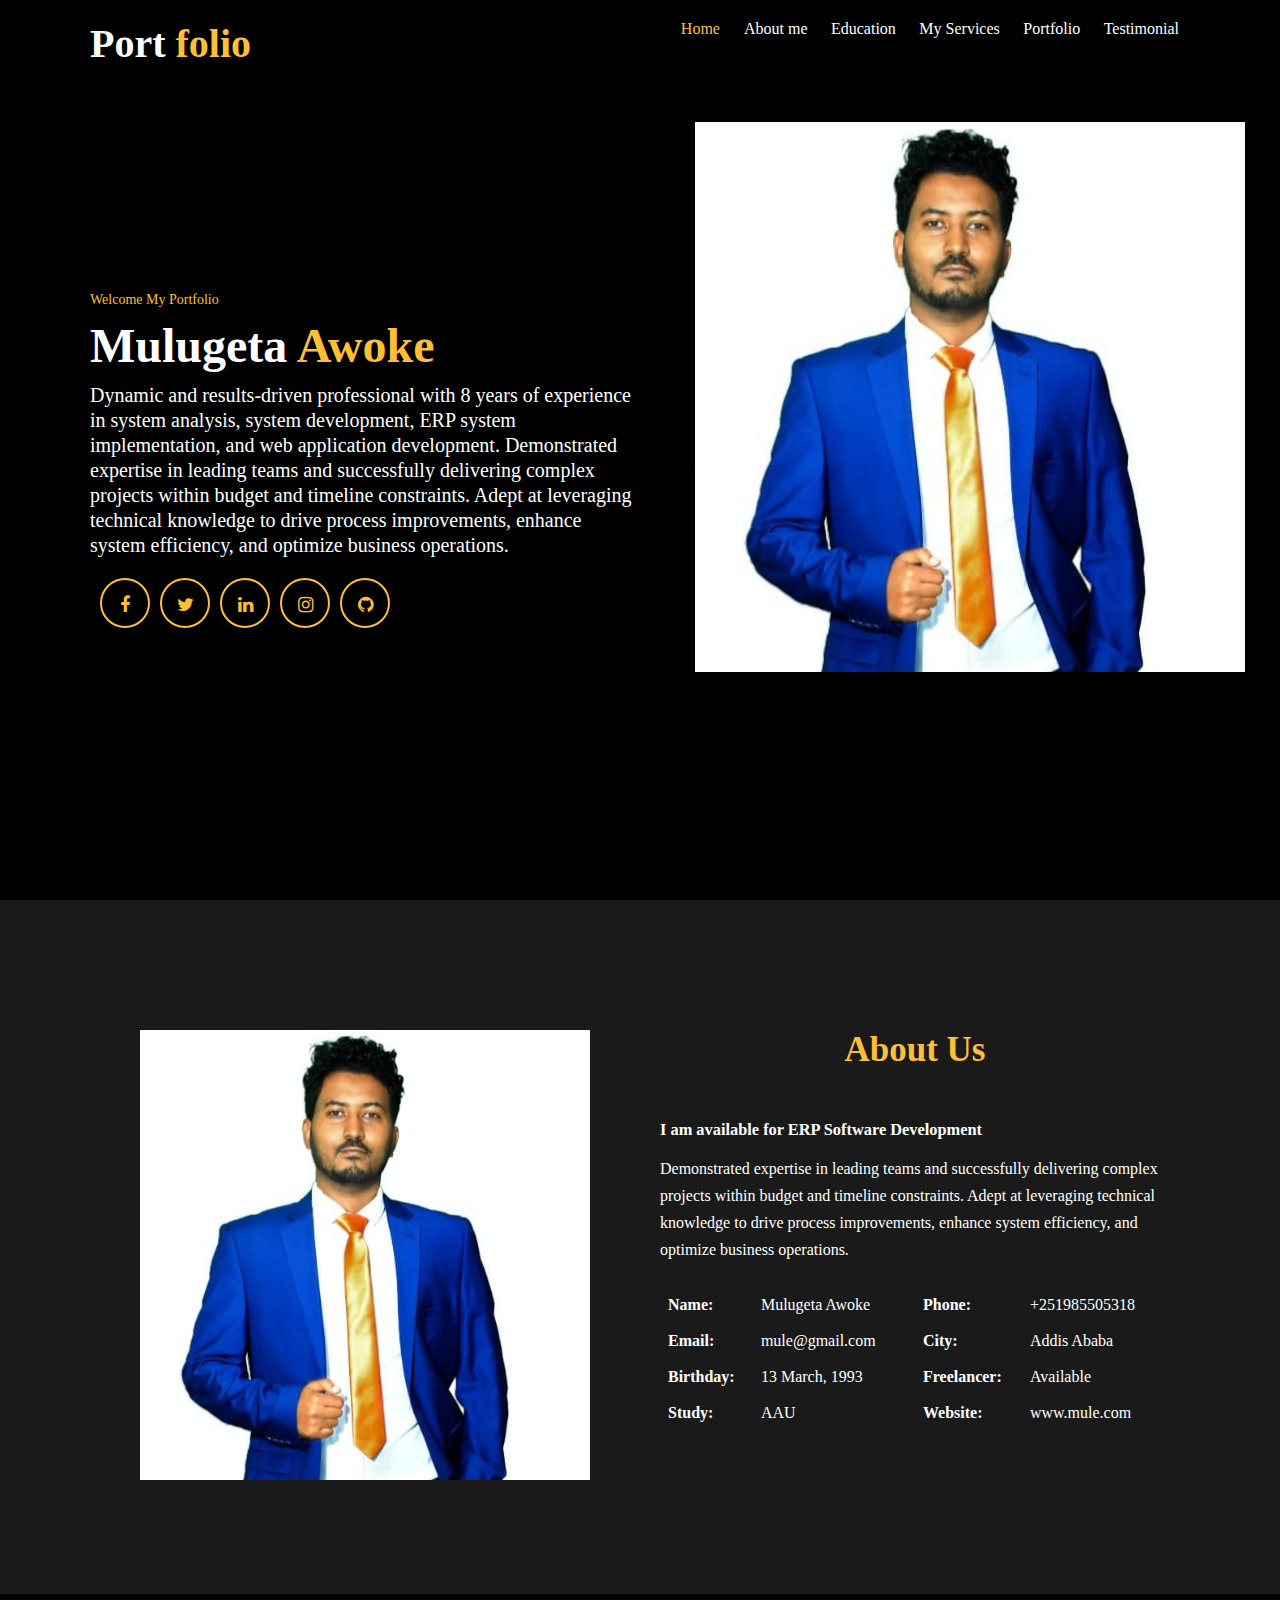
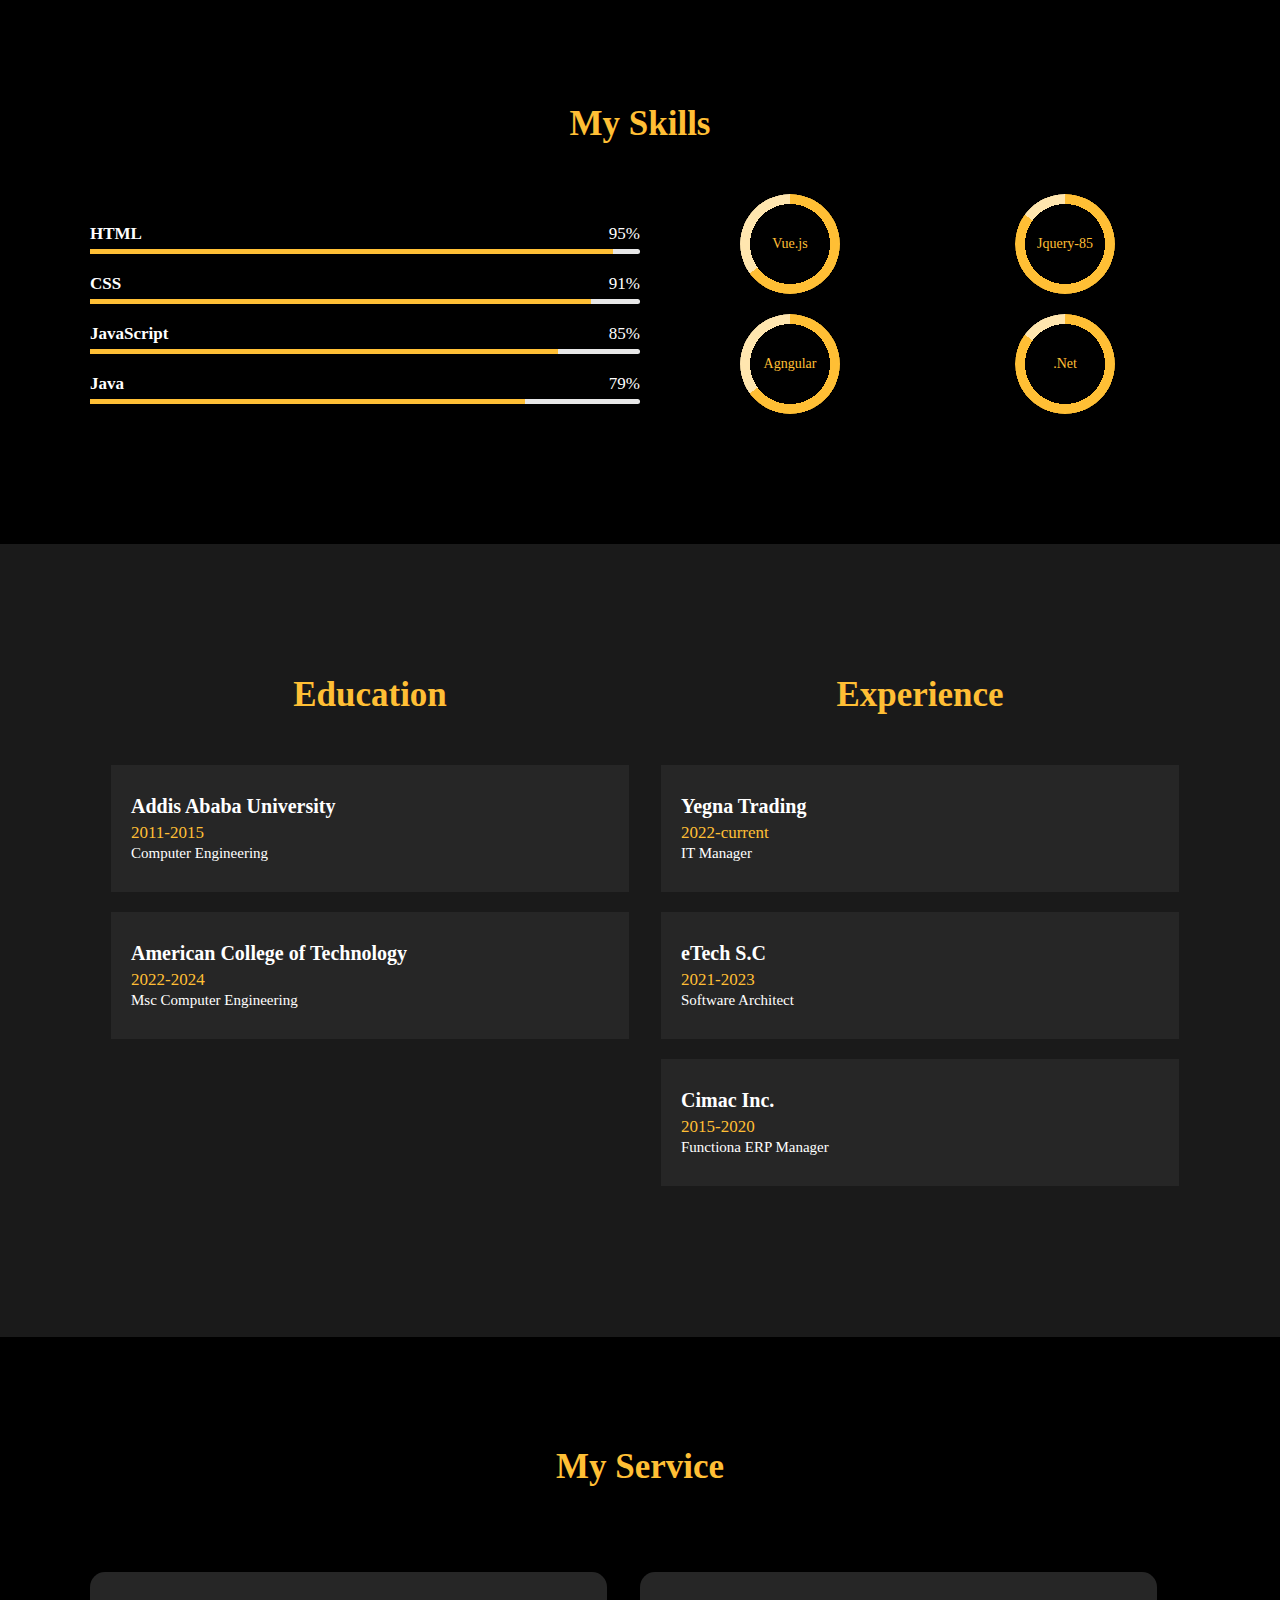
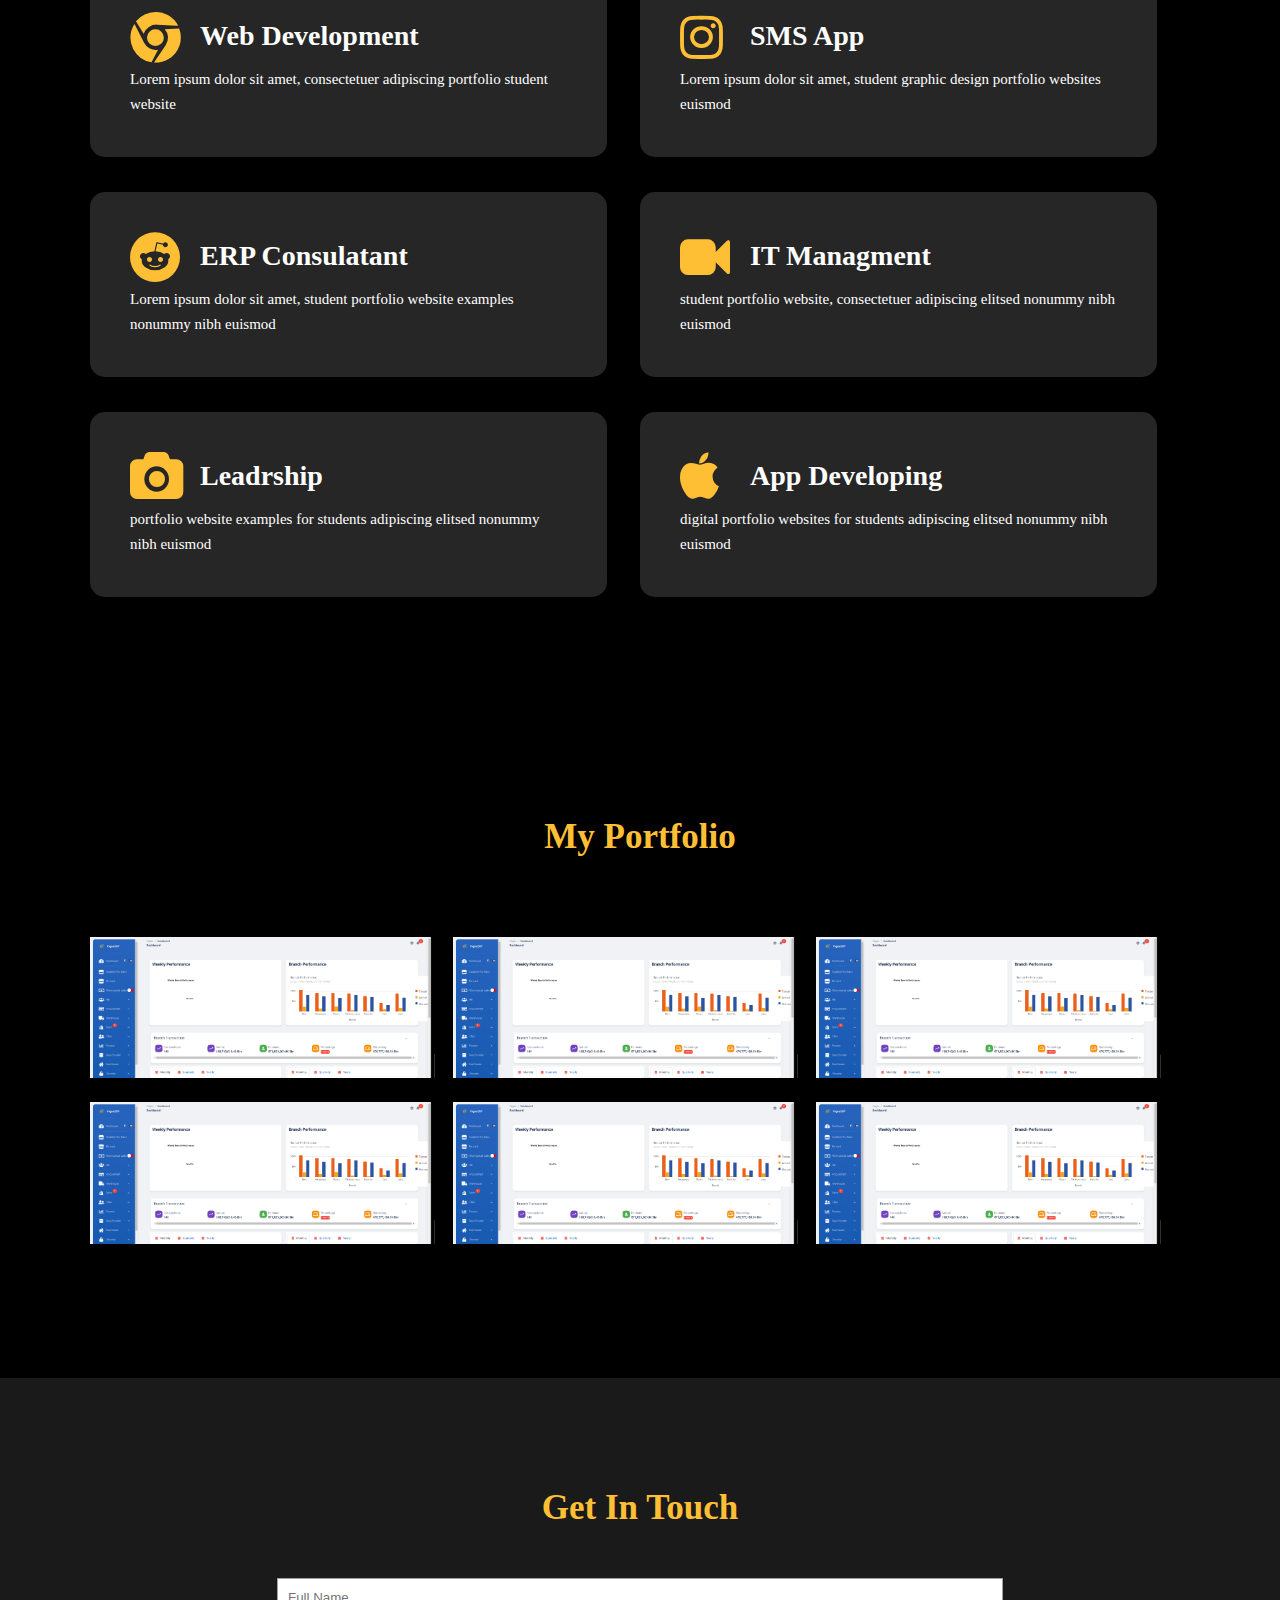
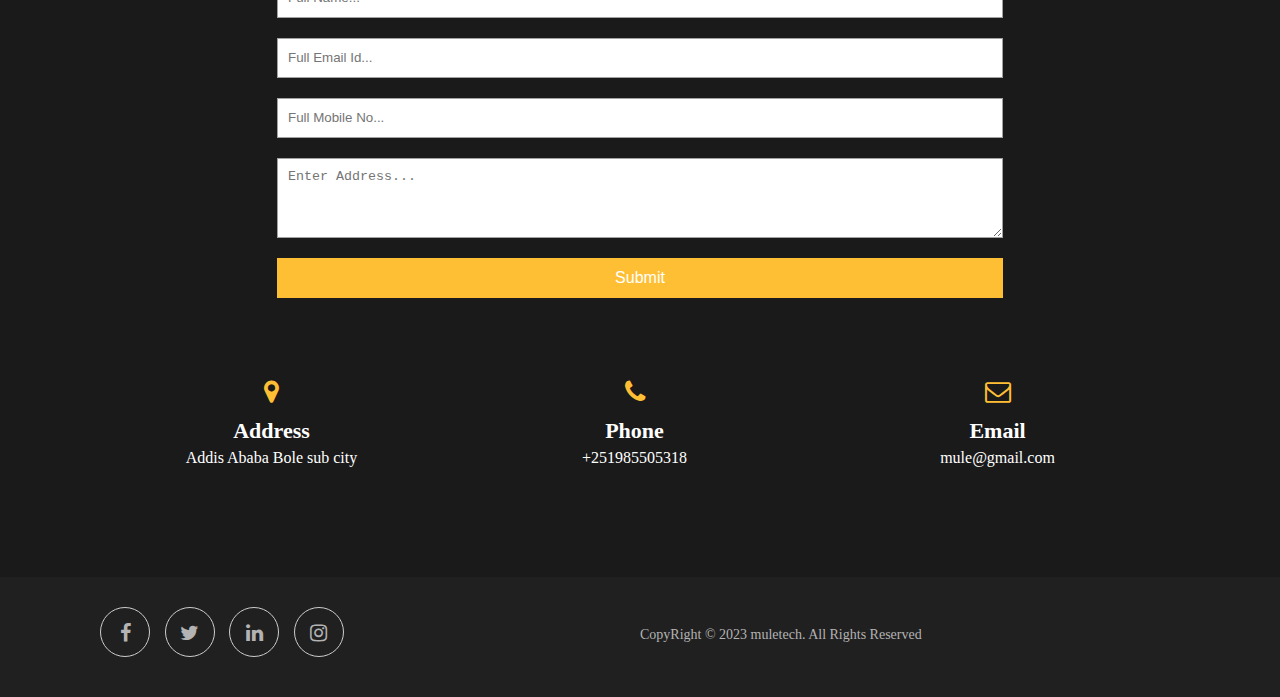
==== index.html @ ad0798df "first commit" ====
<!-----META SECTION----->
<!DOCTYPE html>
<html>
<head>
<title>Mulugeta Awoke Portfolio </title>
<meta charset="utf-8">
<meta name="viewport" content="width=device-width, initial-scale=1">
<link rel="stylesheet" href="https://maxcdn.bootstrapcdn.com/font-awesome/4.7.0/css/font-awesome.min.css">
<link rel="stylesheet" href="css/style.css">
</head>


   <!-----MENU SECTION------>
<div class="main-panel">
  <div class="container">
    <div class="width-33 logo">Port <span class="span-col">folio</span>
    </div>
    <div class="width-66">
      <nav>
        <a href="#">
          <span class="span-col">Home</span>
        </a>
        <a href="#">About me</a>
        <a href="#">Education</a>
        <a href="#">My Services</a>
        <a href="#">Portfolio</a>
        <a href="#">Testimonial</a>
      </nav>
    </div>
  </div>


   <!------MAIN BANNERR------>
<div class="container ">
  <div class="width-50">
    <div class="banner-section">
      <span class="span-col">Welcome My Portfolio </span>
      <h1>Mulugeta <span class="span-col">Awoke</span>
      </h1>
      <h2>Dynamic and results-driven professional with 8 years of experience in system
analysis, system development, ERP system implementation, and web
application development. Demonstrated expertise in leading teams and
successfully delivering complex projects within budget and timeline
constraints. Adept at leveraging technical knowledge to drive process
improvements, enhance system efficiency, and optimize business operations.</h2>
      <a href="#">
        <i class="fa fa-facebook"></i>
      </a>
      <a href="#">
        <i class="fa fa-twitter"></i>
      </a>
      <a href="#">
        <i class="fa fa-linkedin"></i>
      </a>
      <a href="#">
        <i class="fa fa-instagram"></i>
      </a>
      <a href="#">
        <i class="fa fa-github"></i>
      </a>
    </div>
  </div>
  <div class="width-50">
    <img src="mule.jpg">
  </div>
</div>
</div>



<!------ABOUT US SECTION------>
<div class="main-section bg-lightgrey">
  <div class="container">
    <div class="width-50">
      <img src="mule1.jpg" class="about-img">
    </div>
    <div class="width-50">
      <div class="about-us">
        <h2 class="heading-text">About Us</h2>
        <h3>I am available for ERP Software Development </h3>
        <p>Demonstrated expertise in leading teams and
successfully delivering complex projects within budget and timeline
constraints. Adept at leveraging technical knowledge to drive process
improvements, enhance system efficiency, and optimize business operations.</p>
        <div class="width-50 mt-20">
          <table cellspacing="8" cellpadding="8">
            <tr>
              <th>Name:</th>
              <td>Mulugeta Awoke</td>
            </tr>
            <tr>
              <th>Email:</th>
              <td> mule@gmail.com</td>
            </tr>
            <tr>
              <th>Birthday:</th>
              <td> 13 March, 1993</td>
            </tr>
            <tr>
              <th>Study:</th>
              <td> AAU</td>
            </tr>
          </table>
        </div>
        <div class="width-50 mt-20">
          <table cellspacing="8" cellpadding="8">
            <tr>
              <th>Phone:</th>
              <td>+251985505318</td>
            </tr>
            <tr>
              <th>City:</th>
              <td>Addis Ababa</td>
            </tr>
            <tr>
              <th>Freelancer:</th>
              <td> Available</td>
            </tr>
            <tr>
              <th>Website:</th>
              <td> www.mule.com</td>
            </tr>
          </table>
        </div>
      </div>
    </div>
  </div>
</div>



<!------SKILL SECTION------>
<div class="main-section">
  <div class="container">
    <h2 class="heading-text">My Skills</h2>
    <div class="width-50">
      <div class="skill">
        <b>HTML</b>
        <span>95%</span>
        <div>
          <span style="width:95%"></span>
        </div>
      </div>
      <div class="skill">
        <b>CSS</b>
        <span>91%</span>
        <div>
          <span style="width:91%"></span>
        </div>
      </div>
      <div class="skill">
        <b>JavaScript</b>
        <span>85%</span>
        <div>
          <span style="width:85%"></span>
        </div>
      </div>
      <div class="skill">
        <b>Java</b>
        <span>79%</span>
        <div>
          <span style="width:79%"></span>
        </div>
      </div>
    </div>
    <div class="width-50">
      <div class="width-50">
        <div role="progressbar" aria-valuenow="65" aria-valuemin="0" aria-valuemax="100" style="--value:65">Vue.js</div>
      </div>
      <div class="width-50">
        <div role="progressbar" aria-valuenow="85" aria-valuemin="0" aria-valuemax="100" style="--value:85">Jquery-85</div>
      </div>
      <div class="width-50">
        <div role="progressbar" aria-valuenow="65" aria-valuemin="0" aria-valuemax="100" style="--value:65">Agngular</div>
      </div>
      <div class="width-50">
        <div role="progressbar" aria-valuenow="85" aria-valuemin="0" aria-valuemax="100" style="--value:85">.Net</div>
      </div>
    </div>
  </div>
</div>



<!------EXPERIENCE SECTION------>
<div class="main-section bg-lightgrey">
  <div class="container">
    <div class="edu-exp">
      <h2 class="heading-text">Education</h2>
      <div class="experience-list">
        <div class="experience-content">
          <h2>Addis Ababa University </h2>
          <h3>2011-2015</h3>
          <p>Computer Engineering</p>
        </div>
      </div>
      <div class="experience-list">
        <div class="experience-content">
          <h2>American College of Technology </h2>
          <h3>2022-2024</h3>
          <p>Msc Computer Engineering</p>
        </div>
      </div>
      
      
    </div>
    <div class="edu-exp">
      <h2 class="heading-text">Experience</h2>
      <div class="experience-list">
        <div class="experience-content">
          <h2>Yegna Trading </h2>
          <h3>2022-current</h3>
          <p>IT Manager</p>
        </div>
      </div>
      <div class="experience-list">
        <div class="experience-content">
          <h2>eTech S.C </h2>
          <h3>2021-2023</h3>
          <p>Software Architect </p>
        </div>
      </div>
      <div class="experience-list">
        <div class="experience-content">
          <h2>Cimac Inc.</h2>
          <h3>2015-2020</h3>
          <p>Functiona ERP Manager </p>
        </div>
      </div>
     
    </div>
  </div>
</div>



<!------SERVICE SECTION------>
<div class="main-section">
  <div class="container">
    <h2 class="heading-text">My Service</h2>
    <div class="width-50">
      <div class="service-list">
        <i class="fa fa-chrome"></i>
        <h3>Web Development</h3>
        <p>Lorem ipsum dolor sit amet, consectetuer adipiscing portfolio student website</p>
      </div>
    </div>
    <div class="width-50">
      <div class="service-list">
        <i class="fa fa-instagram"></i>
        <h3>SMS App</h3>
        <p>Lorem ipsum dolor sit amet, student graphic design portfolio websites euismod</p>
      </div>
    </div>
    <div class="width-50">
      <div class="service-list">
        <i class="fa fa-reddit"></i>
        <h3>ERP Consulatant </h3>
        <p>Lorem ipsum dolor sit amet, student portfolio website examples nonummy nibh euismod</p>
      </div>
    </div>
    <div class="width-50">
      <div class="service-list">
        <i class="fa fa-video-camera"></i>
        <h3>IT Managment </h3>
        <p>student portfolio website, consectetuer adipiscing elitsed nonummy nibh euismod</p>
      </div>
    </div>
    <div class="width-50">
      <div class="service-list">
        <i class="fa fa-camera"></i>
        <h3>Leadrship </h3>
        <p>portfolio website examples for students adipiscing elitsed nonummy nibh euismod</p>
      </div>
    </div>
    <div class="width-50">
      <div class="service-list">
        <i class="fa fa-apple"></i>
        <h3>App Developing</h3>
        <p>digital portfolio websites for students adipiscing elitsed nonummy nibh euismod</p>
      </div>
    </div>
  </div>
</div>



<!------PORTFOLIO SECTION------>
<div class="main-section">
  <div class="container">
    <h2 class="heading-text">My Portfolio</h2>
    <div class="gallery">
      <div class="width-33">
        <img src="gallery-1.png">
      </div>
      <div class="width-33">
     <img src="gallery-1.png">
      </div>
      <div class="width-33">
     <img src="gallery-1.png">
      </div>
      <div class="width-33">
          <img src="gallery-1.png">
      </div>
      <div class="width-33">
       <img src="gallery-1.png">
      </div>
      <div class="width-33">
            <img src="gallery-1.png">
      </div>
    </div>
  </div>
</div>



<!-------------CONTACT US SECTION----------------------->
<div class="main-section contact bg-lightgrey">
  <div class="container">
    <h2 class="heading-text">Get In Touch</h2>
    <div class="width-100">
      <form>
        <input type="text" placeholder="Full Name...">
        <input type="text" placeholder="Full Email Id...">
        <input type="text" placeholder="Full Mobile No...">
        <textarea placeholder="Enter Address..."></textarea>
        <button type="submit">Submit</button>
      </form>
    </div>
    <div class="width-33">
      <h3>
        <i class="fa fa-map-marker"></i>
      </h3>
      <h4>Address</h4>
      <p>Addis Ababa Bole sub city</p>
    </div>
    <div class="width-33">
      <h3>
        <i class="fa fa-phone"></i>
      </h3>
      <h4>Phone</h4>
      <p>+251985505318</p>
    </div>
    <div class="width-33">
      <h3>
        <i class="fa fa-envelope-o"></i>
      </h3>
      <h4>Email</h4>
      <p>mule@gmail.com</p>
    </div>
  </div>
</div>



<!------FOOTER SECTION------>
<div class="footer">
  <div class="container">
    <div class="footer-sect social-icon width-50">
      <a href="#">
        <i class="fa fa-facebook"></i>
      </a>
      <a href="#">
        <i class="fa fa-twitter"></i>
      </a>
      <a href="#">
        <i class="fa fa-linkedin"></i>
      </a>
      <a href="#">
        <i class="fa fa-instagram"></i>
      </a>
    </div>
    <div class="footer-sect mt-20 width-50">CopyRight © 2023 muletech. All Rights Reserved</div>
  </div>
</div>












<body>
---- css/style.css ----
/*****COMMON CSS SECTION*****/
  * {
   box-sizing: border-box;
   margin: 0;
   padding: 0;
   -outline: 0;
   font-family Roboto, sans-serif, arial;
}
html, body 
   {
   font-size: 14px;
   font-weight: 400;
   background: #000000;
   color: #fff;
}
.container {
   width: 1100px;
   margin: 0px auto;
   display: table;
}
.width-33 {
   width: 33%;
   float: left;
}
.width-66 {
   width: 66%;
   float: left;
}

/*****MENU SECTION*****/
.main-panel {
   width: 100%;
   float: left;
   padding-top: 20px;
   padding-bottom: 50px;
   height: 100vh;
}

.logo {
   font-size: 40px;
   font-weight: 600;
}

.span-col {
   color: #ffbf35;
}

nav {
   float: right;
}

nav a {
   text-decoration: none;
   font-size: 16px;
   font-weight: 500;
   margin-left: 20px;
   color: white;
}



/*****Main BANNER*****/
.width-50 {
   float: left;
   width: 50%;
}
.banner-section {
   width: 100%;
   float: left;
   margin-top: 25vh;
}
.banner-section h1 {
   font-size: 48px;
   margin-top: 10px;
   font-weight: bolder;
}
.banner-section h2 {
   font-size: 20px;
   line-height: 25px;
   margin-top: 10px;
   font-weight: 400;
}
.banner-section a {
   float: left;
   text-decoration: none;
   font-size: 18px;
   margin-top: 20px;
   border-radius: 50%;
   text-align: center;
   border: 2px solid #ffbf35;
   color: #ffbf35;
   margin-left: 10px;
   height: 50px;
   width: 50px;
   line-height: 50px;
}
/*****Main BANNER IMAGE*****/
.main-panel img {
   margin-top: 10%;
   width: 100%;
   margin-left: 10%;
}



/*ABOUT US SECTION*/
.main-section {
   width: 100%;
   float: left;
   padding: 110px 0px 110px 0px;
}
.width-100 {
   width: 100%;
   float: left;
}
.mt-20 {
   margin-top: 20px;
}
.heading-text {
   width: 100%;
   float: left;
   font-size: 35px;
   text-align: center;
   margin-bottom: 50px;
   color: #ffbf35;
}
.about-img {
   width: 100%;
   padding: 0px 50px;
   margin-top: 20px;
}
.about-us {
   width: 100%;
   float: left;
   padding: 20px;
}
.about-us p {
   font-size: 16px;
   margin-top: 15px;
   line-height: 27px;
}
table {
   width: 100%;
}
table th,
table td {
   font-size: 16px;
   text-align: left;
   padding: 5px 0px;
}




/*****SKILL SECTION*****/
.skill {
   margin-top: 30px;
   font-size: 17px;
}

.skill span {
   float: right;
}

.skill div {
   width: 100%;
   float: left;
   margin-top: 5px;
   background: #e7e7e7;
   border-radius: 10px;
}

.skill div span {
   background: #ffbf35;
   height: 5px;
   float: left;
}

div[role="progressbar"] {
   color: #ffbf35;
   margin-left: 100px;
   margin-bottom: 20px;
   width: 100px;
   ;
   height: 100px;
   ;
   border-radius: 50%;

   place-items: center;
   display: grid;

   --pgPercentage: var(--value);
   background: radial-gradient(closest-side, black 80%, transparent 0 99.9%, black 0),
      conic-gradient(#ffbf35 calc(var(--pgPercentage) * 1%), #ffe6af 0);

}



/*****EXPERIENCE SECTION*****/
.bg-lightgrey {
   background-color: #1a1a1a;
}
.edu-exp {
   padding: 10px 0px;
   width: 48%;
   margin: 1%;
   float: left;
   padding-left: 10px;
}
.experience-list {
   width: 100%;
   float: left;
   padding: 30px 10px;
   background: #262626;
   margin-bottom: 20px;
}
.experience-content {
   width: 100%;
   float: left;
   margin-left: 10px;
}
.experience-content h2 {

   font-weight: 600;
   margin-bottom: 5px;
   font-size: 20px;
}
.experience-content h3 {
   color: #ffbf35;
   font-weight: 500;
   margin-bottom: 2px;
   font-size: 17px;
}
.experience-content p {
   font-size: 15px;
}


/*SERVICE SECTION*/
.service-list {
   padding: 40px;
   margin-top: 35px;
   background: #262626;
   border-radius: 15px;
   width: 94%;
   float: left;
}

.service-list i {
   font-size: 50px;
   color: #ffbf35;
   width: 70px;
   float: left;
}

.service-list h3 {
   font-size: 28px;
   margin-top: 8px;
   margin-bottom: 15px;
}

.service-list p {
   font-size: 15px;
   line-height: 25px;
}



/*PORTFOLIO SECTION*/
.gallery {
   width: 100%;
   float: left;
   margin-top: 30px;
}
.gallery img {
   height: auto;
   width: 95%;
   margin-bottom: 20px;
}



/*CONTACT US SECTION*/
.contact form {
   width: 66%;
   margin: 0px auto;
}
.contact input,
textarea {
   width: 100%;
   float: left;
   margin-bottom: 20px;
   height: 40px;
   padding: 10px;
   border: 1px solid #a1a1a1;
}
.contact textarea {
   height: 80px;
}
.contact button {
   width: 100%;
   float: left;
   margin-bottom: 20px;
   height: 40px;
   padding: 10px;
   background: #ffbf35;
   color: #fff;
   border: none;
   font-size: 16px;
}
.contact h3 {
   font-size: 26px;
   text-align: center;
   margin-top: 60px;
   color: #ffbf35;
}
.contact h4 {
   font-size: 22px;
   text-align: center;
   margin-top: 10px;
}
.contact p {
   text-align: center;
   font-size: 16px;
   margin-top: 5px;
}



/*****FOOTER SECTION*****/
.footer {
   background-color: #202020;
   padding: 30px 0px 40px 0px;
   width: 100%;
   float: left;
}
.footer-sect {
   color: #b3b3b3;
}
.footer-sect a {
   color: #b3b3b3;
   margin-left: 10px;
   text-decoration: none;
   font-size: 18px;
   text-align: center;
}
.social-icon a i {
   width: 50px;
   height: 50px;
   border: 1px solid #cdcdcd;
   line-height: 50px;
   font-size: 20px;
   border-radius: 50%;
}
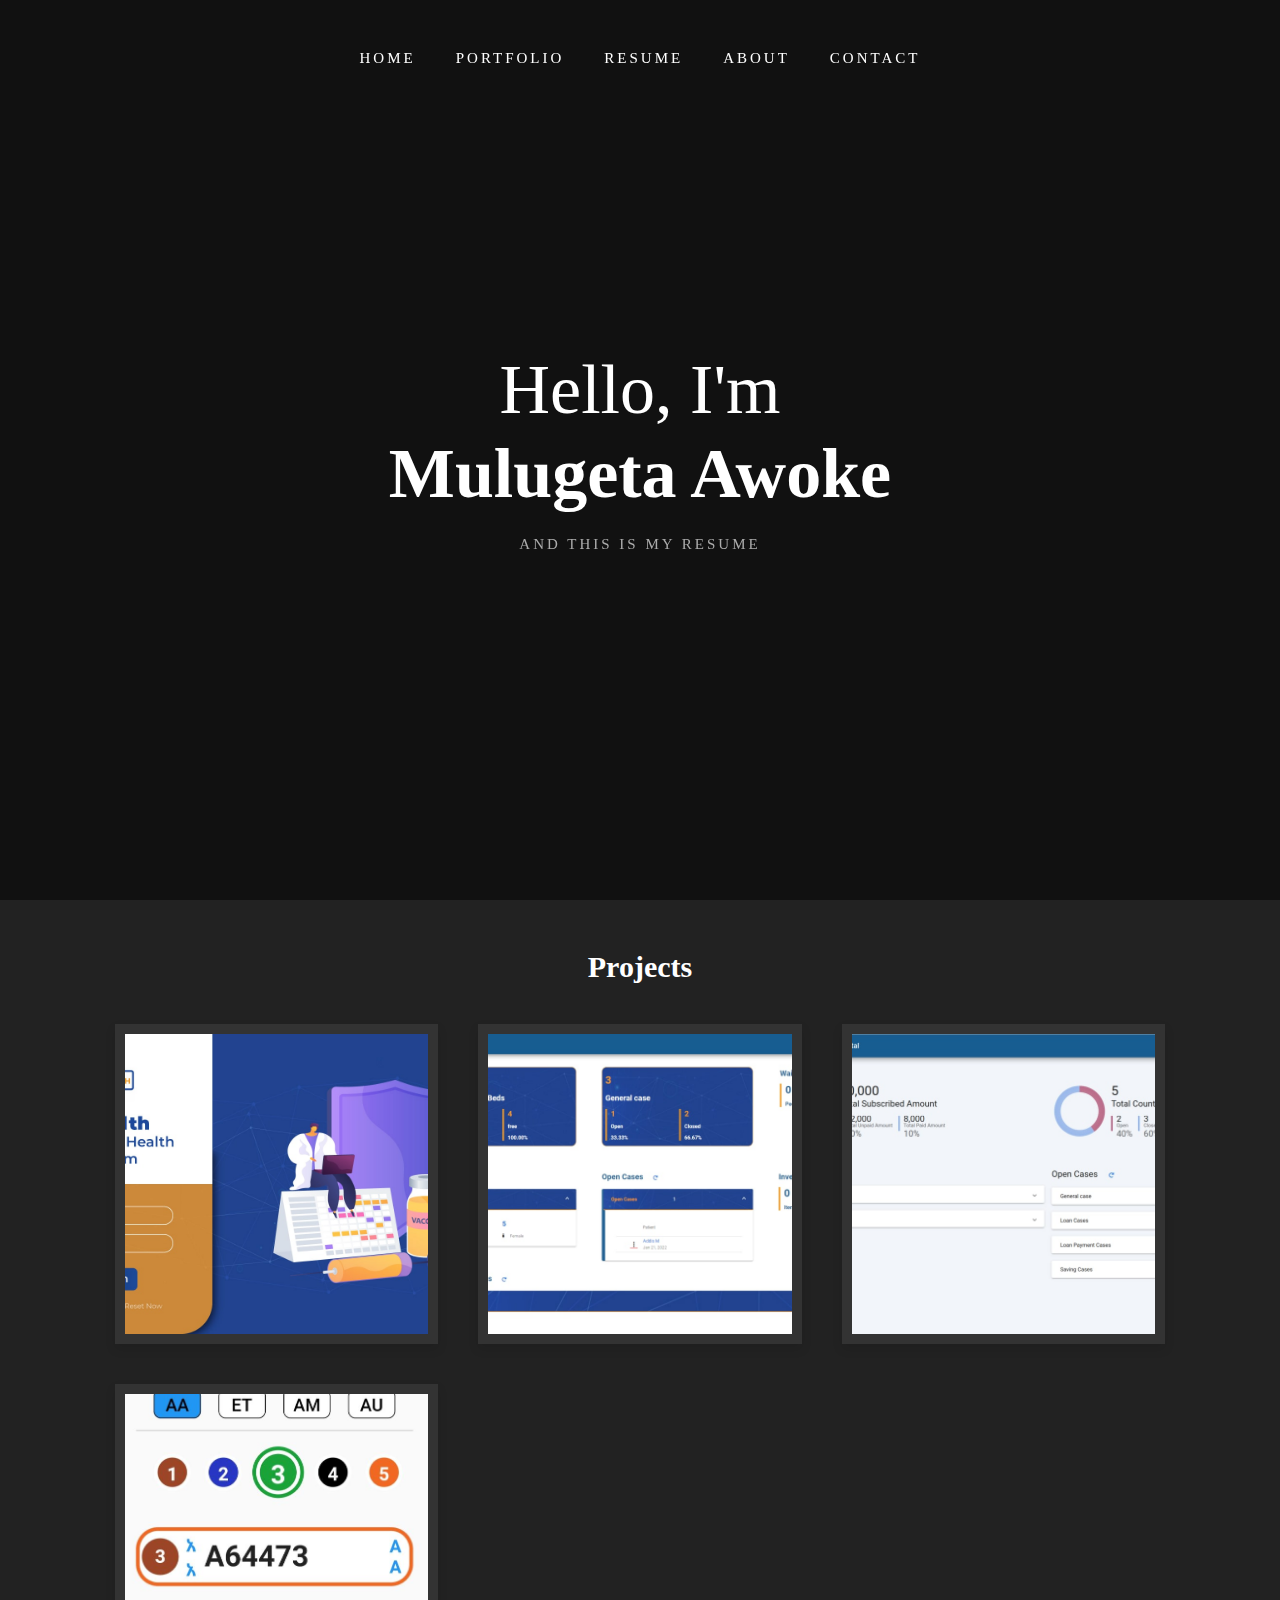
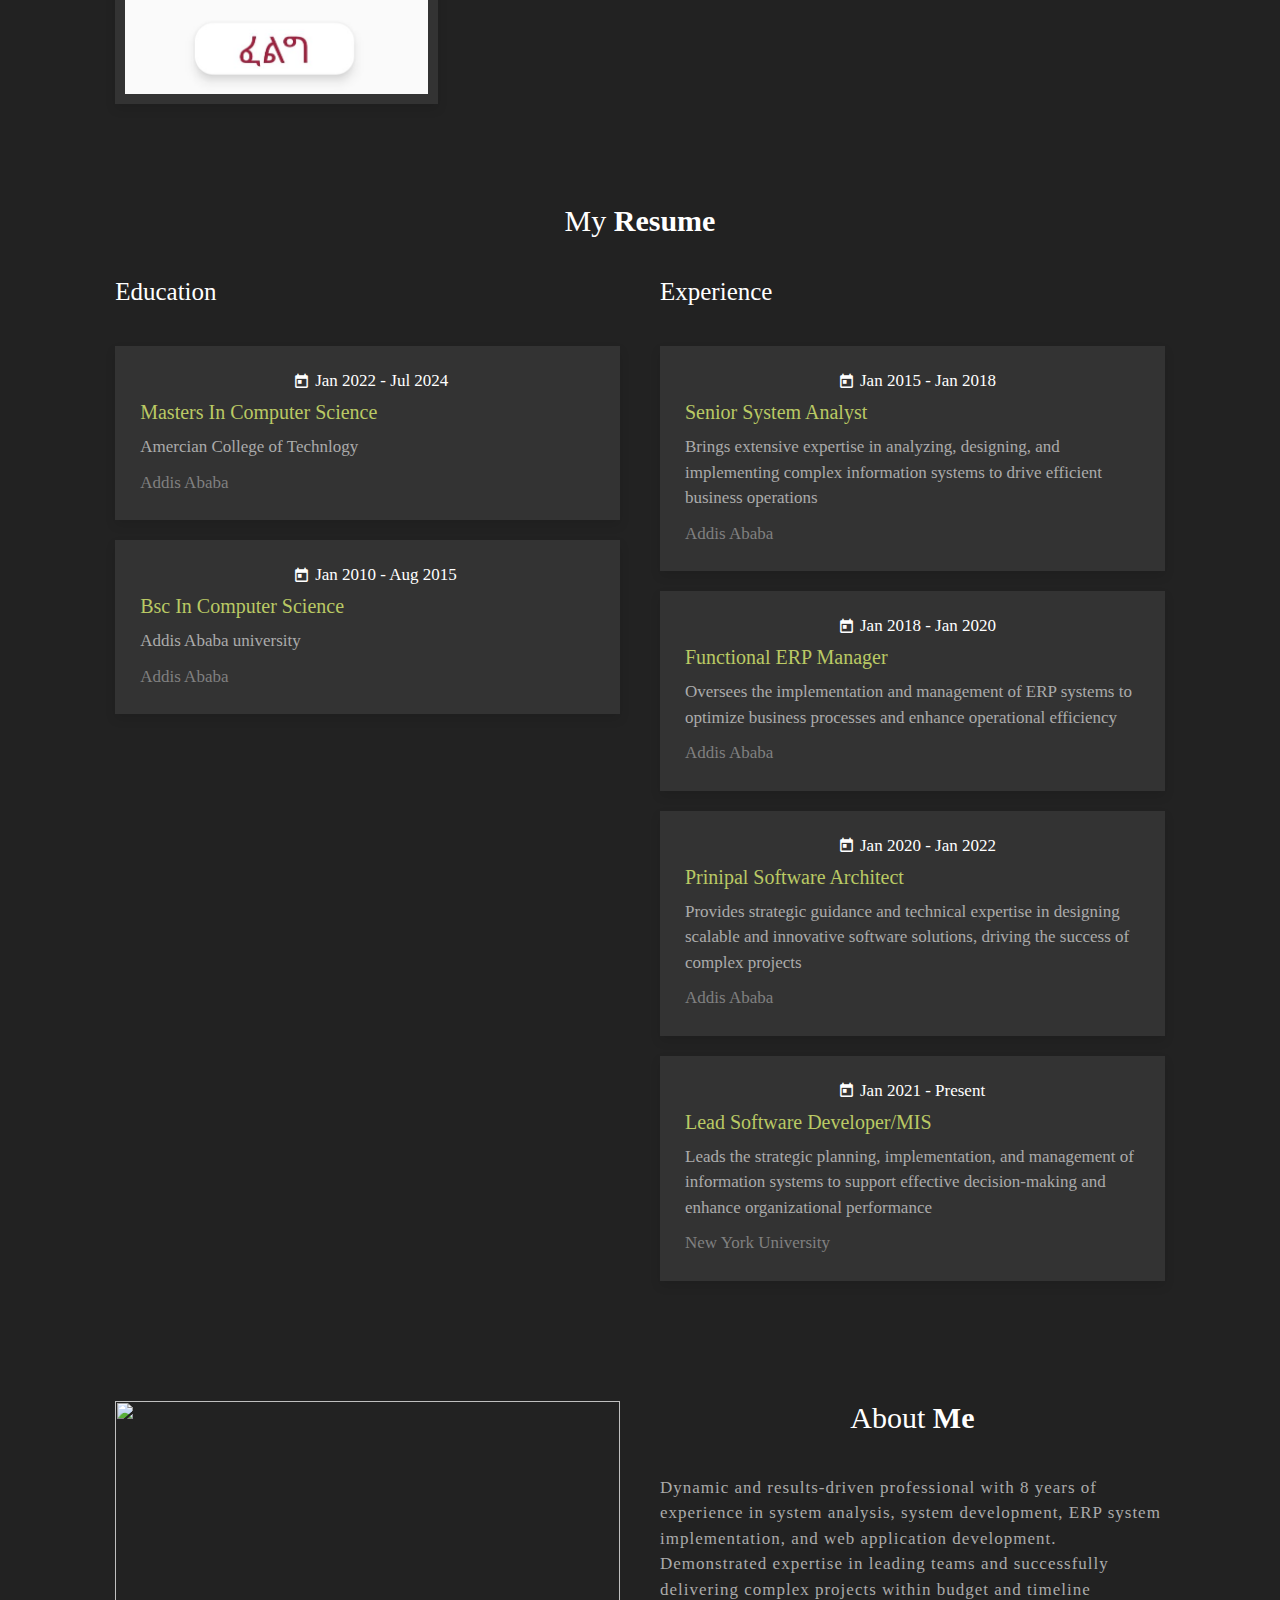
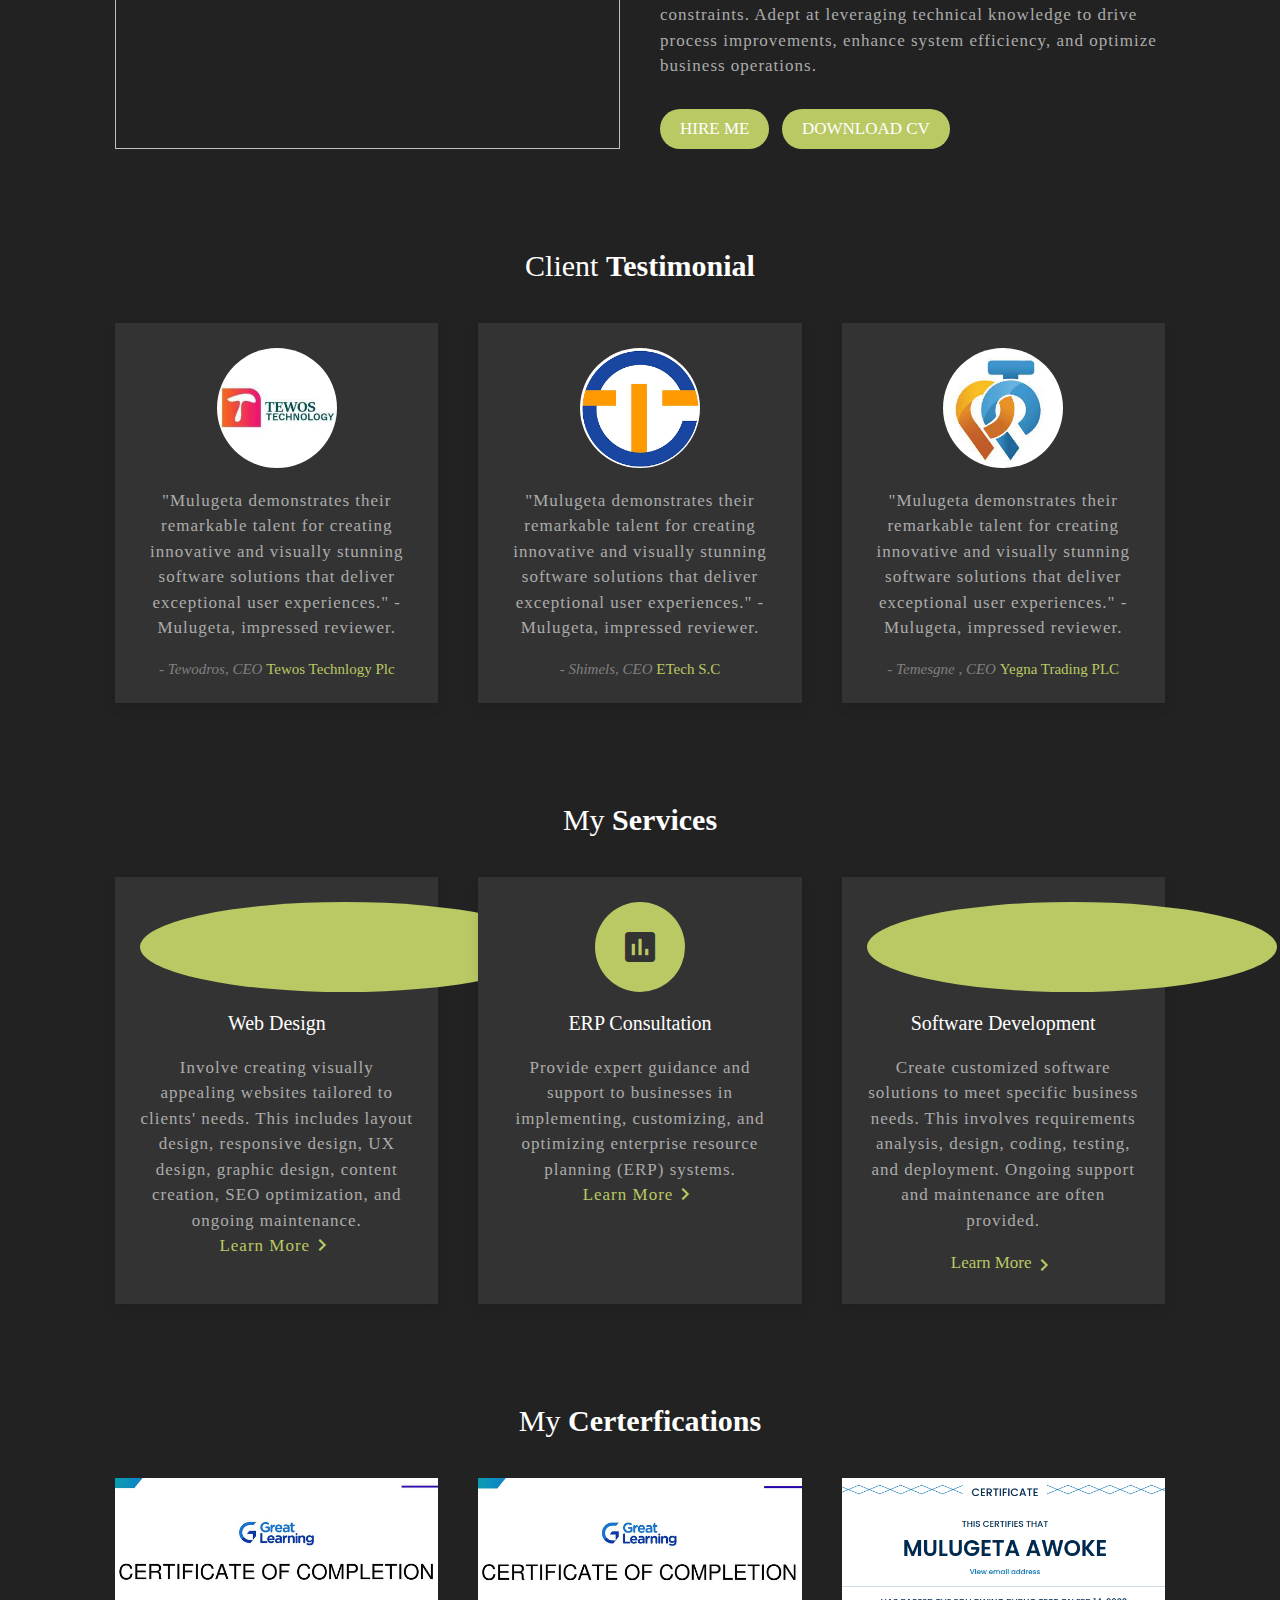
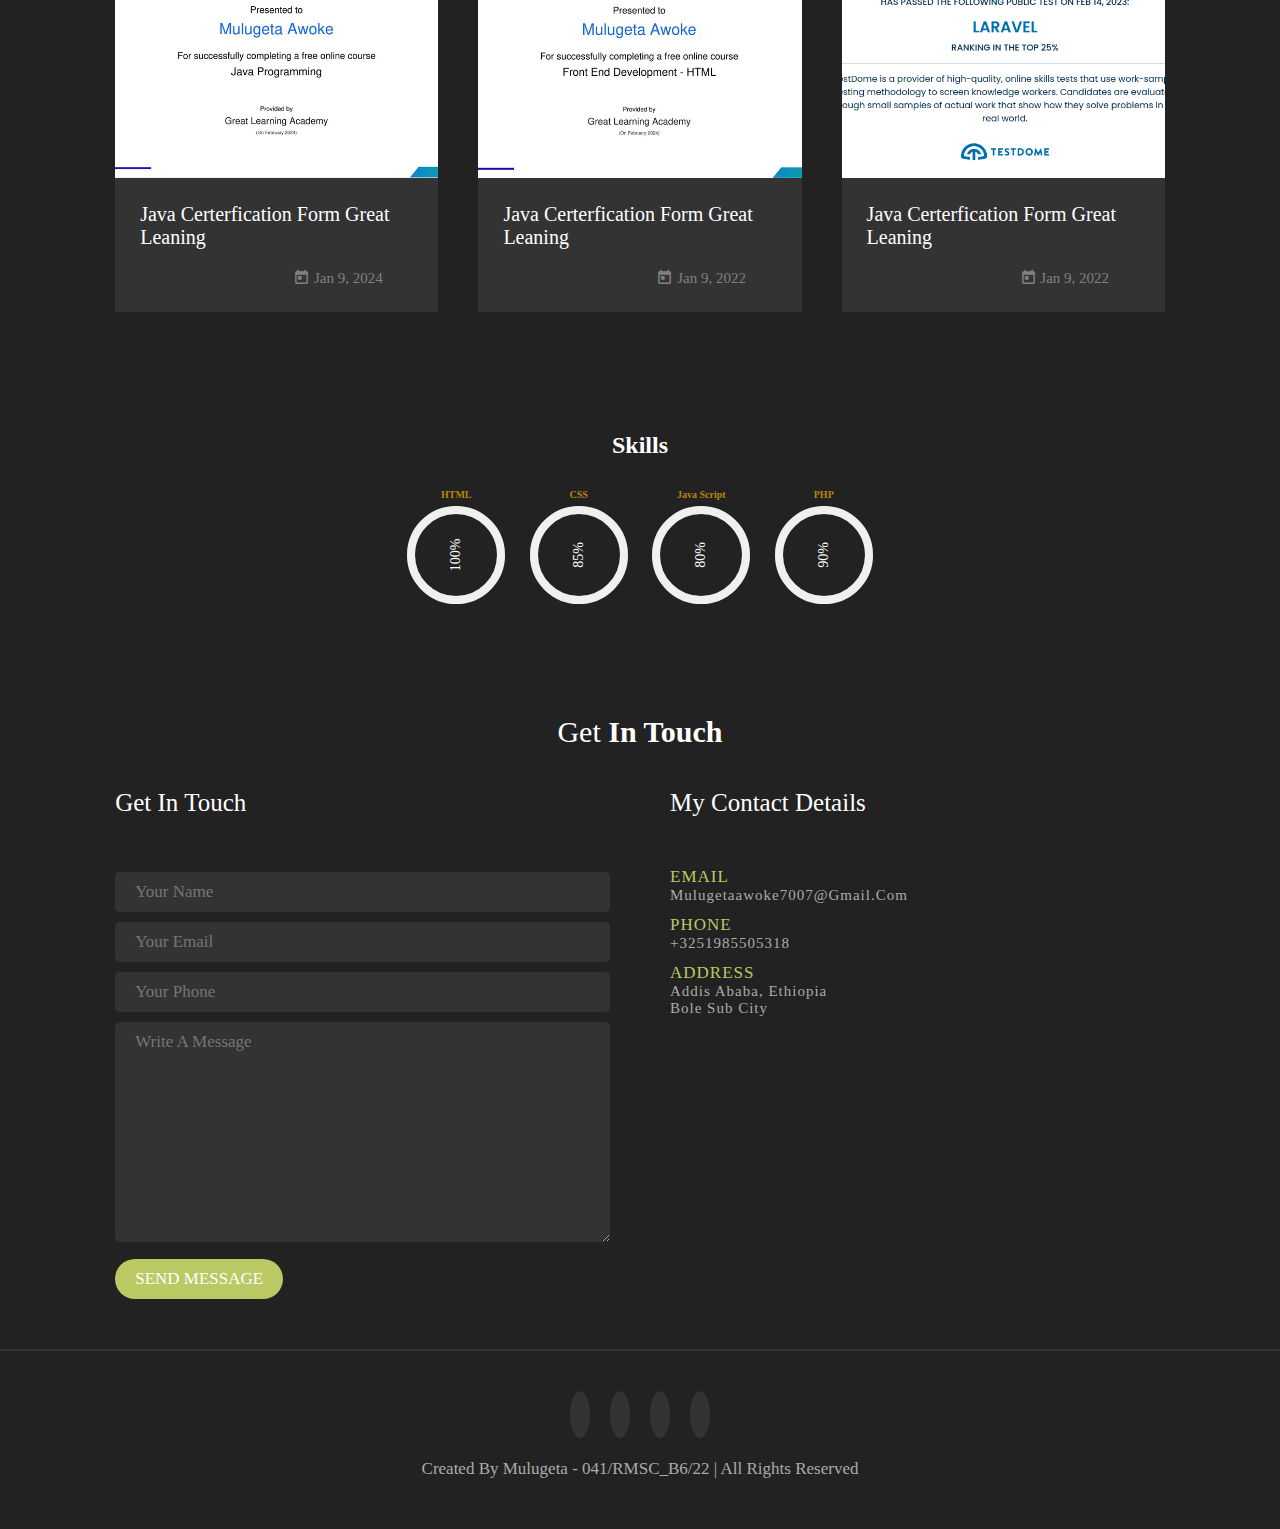
==== commit b3855d8c: "customize existing portifilo" ====
--- a/index.html
+++ b/index.html
@@ -1,388 +1,391 @@
- <!-----META SECTION----->
-<!DOCTYPE html>
-<html>
-<head>
-<title>Mulugeta Awoke Portfolio </title>
-<meta charset="utf-8">
-<meta name="viewport" content="width=device-width, initial-scale=1">
-<link rel="stylesheet" href="https://maxcdn.bootstrapcdn.com/font-awesome/4.7.0/css/font-awesome.min.css">
-<link rel="stylesheet" href="css/style.css">
-</head>
-
-
-   <!-----MENU SECTION------>
-<div class="main-panel">
-  <div class="container">
-    <div class="width-33 logo">Port <span class="span-col">folio</span>
-    </div>
-    <div class="width-66">
-      <nav>
-        <a href="#">
-          <span class="span-col">Home</span>
-        </a>
-        <a href="#">About me</a>
-        <a href="#">Education</a>
-        <a href="#">My Services</a>
-        <a href="#">Portfolio</a>
-        <a href="#">Testimonial</a>
-      </nav>
-    </div>
-  </div>
-
-
-   <!------MAIN BANNERR------>
-<div class="container ">
-  <div class="width-50">
-    <div class="banner-section">
-      <span class="span-col">Welcome My Portfolio </span>
-      <h1>Mulugeta <span class="span-col">Awoke</span>
-      </h1>
-      <h2>Dynamic and results-driven professional with 8 years of experience in system
-analysis, system development, ERP system implementation, and web
-application development. Demonstrated expertise in leading teams and
-successfully delivering complex projects within budget and timeline
-constraints. Adept at leveraging technical knowledge to drive process
-improvements, enhance system efficiency, and optimize business operations.</h2>
-      <a href="#">
-        <i class="fa fa-facebook"></i>
-      </a>
-      <a href="#">
-        <i class="fa fa-twitter"></i>
-      </a>
-      <a href="#">
-        <i class="fa fa-linkedin"></i>
-      </a>
-      <a href="#">
-        <i class="fa fa-instagram"></i>
-      </a>
-      <a href="#">
-        <i class="fa fa-github"></i>
-      </a>
-    </div>
-  </div>
-  <div class="width-50">
-    <img src="mule.jpg">
-  </div>
-</div>
-</div>
-
-
-
-<!------ABOUT US SECTION------>
-<div class="main-section bg-lightgrey">
-  <div class="container">
-    <div class="width-50">
-      <img src="mule1.jpg" class="about-img">
-    </div>
-    <div class="width-50">
-      <div class="about-us">
-        <h2 class="heading-text">About Us</h2>
-        <h3>I am available for ERP Software Development </h3>
-        <p>Demonstrated expertise in leading teams and
-successfully delivering complex projects within budget and timeline
-constraints. Adept at leveraging technical knowledge to drive process
-improvements, enhance system efficiency, and optimize business operations.</p>
-        <div class="width-50 mt-20">
-          <table cellspacing="8" cellpadding="8">
-            <tr>
-              <th>Name:</th>
-              <td>Mulugeta Awoke</td>
-            </tr>
-            <tr>
-              <th>Email:</th>
-              <td> mule@gmail.com</td>
-            </tr>
-            <tr>
-              <th>Birthday:</th>
-              <td> 13 March, 1993</td>
-            </tr>
-            <tr>
-              <th>Study:</th>
-              <td> AAU</td>
-            </tr>
-          </table>
-        </div>
-        <div class="width-50 mt-20">
-          <table cellspacing="8" cellpadding="8">
-            <tr>
-              <th>Phone:</th>
-              <td>+251985505318</td>
-            </tr>
-            <tr>
-              <th>City:</th>
-              <td>Addis Ababa</td>
-            </tr>
-            <tr>
-              <th>Freelancer:</th>
-              <td> Available</td>
-            </tr>
-            <tr>
-              <th>Website:</th>
-              <td> www.mule.com</td>
-            </tr>
-          </table>
-        </div>
-      </div>
-    </div>
-  </div>
-</div>
-
-
-
-<!------SKILL SECTION------>
-<div class="main-section">
-  <div class="container">
-    <h2 class="heading-text">My Skills</h2>
-    <div class="width-50">
-      <div class="skill">
-        <b>HTML</b>
-        <span>95%</span>
-        <div>
-          <span style="width:95%"></span>
-        </div>
-      </div>
-      <div class="skill">
-        <b>CSS</b>
-        <span>91%</span>
-        <div>
-          <span style="width:91%"></span>
-        </div>
-      </div>
-      <div class="skill">
-        <b>JavaScript</b>
-        <span>85%</span>
-        <div>
-          <span style="width:85%"></span>
-        </div>
-      </div>
-      <div class="skill">
-        <b>Java</b>
-        <span>79%</span>
-        <div>
-          <span style="width:79%"></span>
-        </div>
-      </div>
-    </div>
-    <div class="width-50">
-      <div class="width-50">
-        <div role="progressbar" aria-valuenow="65" aria-valuemin="0" aria-valuemax="100" style="--value:65">Vue.js</div>
-      </div>
-      <div class="width-50">
-        <div role="progressbar" aria-valuenow="85" aria-valuemin="0" aria-valuemax="100" style="--value:85">Jquery-85</div>
-      </div>
-      <div class="width-50">
-        <div role="progressbar" aria-valuenow="65" aria-valuemin="0" aria-valuemax="100" style="--value:65">Agngular</div>
-      </div>
-      <div class="width-50">
-        <div role="progressbar" aria-valuenow="85" aria-valuemin="0" aria-valuemax="100" style="--value:85">.Net</div>
-      </div>
-    </div>
-  </div>
-</div>
-
-
-
-<!------EXPERIENCE SECTION------>
-<div class="main-section bg-lightgrey">
-  <div class="container">
-    <div class="edu-exp">
-      <h2 class="heading-text">Education</h2>
-      <div class="experience-list">
-        <div class="experience-content">
-          <h2>Addis Ababa University </h2>
-          <h3>2011-2015</h3>
-          <p>Computer Engineering</p>
-        </div>
-      </div>
-      <div class="experience-list">
-        <div class="experience-content">
-          <h2>American College of Technology </h2>
-          <h3>2022-2024</h3>
-          <p>Msc Computer Engineering</p>
-        </div>
-      </div>
-      
-      
-    </div>
-    <div class="edu-exp">
-      <h2 class="heading-text">Experience</h2>
-      <div class="experience-list">
-        <div class="experience-content">
-          <h2>Yegna Trading </h2>
-          <h3>2022-current</h3>
-          <p>IT Manager</p>
-        </div>
-      </div>
-      <div class="experience-list">
-        <div class="experience-content">
-          <h2>eTech S.C </h2>
-          <h3>2021-2023</h3>
-          <p>Software Architect </p>
-        </div>
-      </div>
-      <div class="experience-list">
-        <div class="experience-content">
-          <h2>Cimac Inc.</h2>
-          <h3>2015-2020</h3>
-          <p>Functiona ERP Manager </p>
-        </div>
-      </div>
-     
-    </div>
-  </div>
-</div>
-
-
-
-<!------SERVICE SECTION------>
-<div class="main-section">
-  <div class="container">
-    <h2 class="heading-text">My Service</h2>
-    <div class="width-50">
-      <div class="service-list">
-        <i class="fa fa-chrome"></i>
-        <h3>Web Development</h3>
-        <p>Lorem ipsum dolor sit amet, consectetuer adipiscing portfolio student website</p>
-      </div>
-    </div>
-    <div class="width-50">
-      <div class="service-list">
-        <i class="fa fa-instagram"></i>
-        <h3>SMS App</h3>
-        <p>Lorem ipsum dolor sit amet, student graphic design portfolio websites euismod</p>
-      </div>
-    </div>
-    <div class="width-50">
-      <div class="service-list">
-        <i class="fa fa-reddit"></i>
-        <h3>ERP Consulatant </h3>
-        <p>Lorem ipsum dolor sit amet, student portfolio website examples nonummy nibh euismod</p>
-      </div>
-    </div>
-    <div class="width-50">
-      <div class="service-list">
-        <i class="fa fa-video-camera"></i>
-        <h3>IT Managment </h3>
-        <p>student portfolio website, consectetuer adipiscing elitsed nonummy nibh euismod</p>
-      </div>
-    </div>
-    <div class="width-50">
-      <div class="service-list">
-        <i class="fa fa-camera"></i>
-        <h3>Leadrship </h3>
-        <p>portfolio website examples for students adipiscing elitsed nonummy nibh euismod</p>
-      </div>
-    </div>
-    <div class="width-50">
-      <div class="service-list">
-        <i class="fa fa-apple"></i>
-        <h3>App Developing</h3>
-        <p>digital portfolio websites for students adipiscing elitsed nonummy nibh euismod</p>
-      </div>
-    </div>
-  </div>
-</div>
-
-
-
-<!------PORTFOLIO SECTION------>
-<div class="main-section">
-  <div class="container">
-    <h2 class="heading-text">My Portfolio</h2>
-    <div class="gallery">
-      <div class="width-33">
-        <img src="gallery-1.png">
-      </div>
-      <div class="width-33">
-     <img src="gallery-1.png">
-      </div>
-      <div class="width-33">
-     <img src="gallery-1.png">
-      </div>
-      <div class="width-33">
-          <img src="gallery-1.png">
-      </div>
-      <div class="width-33">
-       <img src="gallery-1.png">
-      </div>
-      <div class="width-33">
-            <img src="gallery-1.png">
-      </div>
-    </div>
-  </div>
-</div>
-
-
-
-<!-------------CONTACT US SECTION----------------------->
-<div class="main-section contact bg-lightgrey">
-  <div class="container">
-    <h2 class="heading-text">Get In Touch</h2>
-    <div class="width-100">
-      <form>
-        <input type="text" placeholder="Full Name...">
-        <input type="text" placeholder="Full Email Id...">
-        <input type="text" placeholder="Full Mobile No...">
-        <textarea placeholder="Enter Address..."></textarea>
-        <button type="submit">Submit</button>
-      </form>
-    </div>
-    <div class="width-33">
-      <h3>
-        <i class="fa fa-map-marker"></i>
-      </h3>
-      <h4>Address</h4>
-      <p>Addis Ababa Bole sub city</p>
-    </div>
-    <div class="width-33">
-      <h3>
-        <i class="fa fa-phone"></i>
-      </h3>
-      <h4>Phone</h4>
-      <p>+251985505318</p>
-    </div>
-    <div class="width-33">
-      <h3>
-        <i class="fa fa-envelope-o"></i>
-      </h3>
-      <h4>Email</h4>
-      <p>mule@gmail.com</p>
-    </div>
-  </div>
-</div>
-
-
-
-<!------FOOTER SECTION------>
-<div class="footer">
-  <div class="container">
-    <div class="footer-sect social-icon width-50">
-      <a href="#">
-        <i class="fa fa-facebook"></i>
-      </a>
-      <a href="#">
-        <i class="fa fa-twitter"></i>
-      </a>
-      <a href="#">
-        <i class="fa fa-linkedin"></i>
-      </a>
-      <a href="#">
-        <i class="fa fa-instagram"></i>
-      </a>
-    </div>
-    <div class="footer-sect mt-20 width-50">CopyRight © 2023 muletech. All Rights Reserved</div>
-  </div>
-</div>
-
-
-
-
-
-
-
-
-
-
-
-
-<body>+<!DOCTYPE html>
+<html lang="en">
+
+<head>
+    <meta charset="UTF-8" />
+    <meta http-equiv="X-UA-Compatible" content="IE=edge" />
+    <meta name="viewport" content="width=device-width, initial-scale=1.0" />
+    <title>Personal Portfolio Website</title>
+    <!-- google font icons -->
+    <link href="https://fonts.googleapis.com/icon?family=Material+Icons" rel="stylesheet" />
+    <!-- local css file -->
+    <link rel="stylesheet" href="styles.css" />
+</head>
+
+<body>
+    <!-- header section starts -->
+    <header class="header" id="header">
+        <a><i class="menu material-icons"> menu </i></a>
+        <nav class="navbar">
+            <a href="#">home</a>
+            <a href="#portfolio">portfolio</a>
+            <a href="#resume">resume</a>
+            <a href="#about">about</a>
+            <a href="#contact">contact</a>
+        </nav>
+    </header>
+    <!-- header section ends -->
+
+    <!-- home section starts -->
+    <section class="home" id="home">
+        <h1 class="hero-text">
+            hello, i'm <br />
+            <span>Mulugeta Awoke</span>
+        </h1>
+        <p>and this is my resume</p>
+    </section>
+    <!-- home section ends -->
+
+    <!-- portfolio section starts -->
+    <section class="portfolio" id="portfolio">
+        <h1 class="heading"> <span>Projects</span></h1>
+
+        <div class="box-container">
+            <div class="box">
+                <div class="image">
+                    <img src="images/portfolio-1.jpeg" alt="" />
+                    <div class="content">
+                        <h2>eHealth System </h2>
+                    </div>
+                </div>
+            </div>
+            <div class="box">
+                <div class="image">
+                    <img src="images/portfolio-2.jpeg" alt="" />
+                    <div class="content">
+                        <h2>Share Holders Managment system </h2>
+                    </div>
+                </div>
+            </div>
+            <div class="box">
+                <div class="image">
+                    <img src="images/portfolio-3.jpeg" alt="" />
+                    <div class="content">
+                        <h2>Saving and Credit System </h2>
+                    </div>
+                </div>
+            </div>
+            <div class="box">
+                <div class="image">
+                    <img src="images/portfolio-4.jpeg" alt="" />
+                    <div class="content">
+                        <h2>vehecle Inpection system </h2>
+                    </div>
+                </div>
+            </div>
+
+        </div>
+    </section>
+    <!-- portfolio section ends -->
+
+    <!-- resume section starts -->
+    <section class="resume" id="resume">
+        <h1 class="heading">my <span>resume</span></h1>
+        <div class="col-container">
+            <div class="col">
+                <h2>education</h2>
+                <div class="box">
+                    <span><i class="material-icons"> calendar_today </i> Jan 2022 - Jul 2024</span>
+                    <h3>masters in computer science</h3>
+                    <p>
+                        Amercian College of Technlogy
+                    </p>
+                    <p class="university">Addis Ababa</p>
+                </div>
+                <div class="box">
+                    <span><i class="material-icons"> calendar_today </i> Jan 2010 - Aug 2015</span>
+                    <h3>Bsc in computer science</h3>
+                    <p>
+                        Addis Ababa university
+                    </p>
+                    <p class="university">Addis Ababa</p>
+                </div>
+
+
+            </div>
+            <div class="col">
+                <h2>experience</h2>
+                <div class="box">
+                    <span><i class="material-icons"> calendar_today </i> Jan 2015 - Jan 2018</span>
+                    <h3>Senior System Analyst</h3>
+                    <p>
+                        Brings extensive expertise in analyzing, designing, and implementing complex information systems to drive efficient business operations
+                    </p>
+                    <p class="university">Addis Ababa</p>
+                </div>
+                <div class="box">
+                    <span><i class="material-icons"> calendar_today </i> Jan 2018 - Jan 2020</span>
+                    <h3>Functional ERP Manager </h3>
+                    <p>
+                        Oversees the implementation and management of ERP systems to optimize business processes and enhance operational efficiency
+                    </p>
+                    <p class="university">Addis Ababa</p>
+                </div>
+                <div class="box">
+                    <span><i class="material-icons"> calendar_today </i> Jan 2020 - Jan 2022</span>
+                    <h3>Prinipal Software Architect </h3>
+                    <p>
+                        Provides strategic guidance and technical expertise in designing scalable and innovative software solutions, driving the success of complex projects
+                    </p>
+                    <p class="university">Addis Ababa</p>
+                </div>
+                <div class="box">
+                    <span><i class="material-icons"> calendar_today </i> Jan 2021 - Present</span>
+                    <h3>lead software developer/MIS</h3>
+                    <p>
+                        Leads the strategic planning, implementation, and management of information systems to support effective decision-making and enhance organizational performance
+                    </p>
+                    <p class="university">new york university</p>
+                </div>
+            </div>
+        </div>
+    </section>
+    <!-- resume section ends -->
+
+    <!-- about section starts -->
+    <section class="about" id="about">
+        <div class="box-container">
+            <div class="box">
+                <div class="image">
+                    <img src="images/mule.jpg" alt="" />
+                </div>
+            </div>
+            <div class="box">
+                <h1 class="heading">about <span>me</span></h1>
+                <p>
+                    Dynamic and results-driven professional with 8 years of experience in system analysis, system development, ERP system implementation, and web application development. Demonstrated expertise in leading teams and successfully delivering complex projects
+                    within budget and timeline constraints. Adept at leveraging technical knowledge to drive process improvements, enhance system efficiency, and optimize business operations.
+                </p>
+                <p>
+
+                </p>
+                <a href="#" class="btn">hire me</a>
+                <a href="#" class="btn">download CV</a>
+            </div>
+        </div>
+    </section>
+    <!-- about section ends -->
+
+    <!-- clients section starts -->
+    <section class="clients" id="clients">
+        <h1 class="heading">client <span>testimonial</span></h1>
+        <div class="box-container">
+            <div class="box">
+                <div class="image">
+                    <img src="images/person_1.jpg" alt="" />
+                </div>
+                <div class="content">
+                    <p>
+                        "Mulugeta demonstrates their remarkable talent for creating innovative and visually stunning software solutions that deliver exceptional user experiences." - Mulugeta, impressed reviewer.
+                    </p>
+                    <p>- Tewodros, CEO <span>Tewos Technlogy Plc</span></p>
+                </div>
+            </div>
+            <div class="box">
+                <div class="image">
+                    <img src="images/person_2.jpg" alt="" />
+                </div>
+                <div class="content">
+                    <p>
+                        "Mulugeta demonstrates their remarkable talent for creating innovative and visually stunning software solutions that deliver exceptional user experiences." - Mulugeta, impressed reviewer.
+                    </p>
+                    <p>- Shimels, CEO <span>eTech S.C</span></p>
+                </div>
+            </div>
+            <div class="box">
+                <div class="image">
+                    <img src="images/person_3.jpg" alt="" />
+                </div>
+                <div class="content">
+                    <p>
+                        "Mulugeta demonstrates their remarkable talent for creating innovative and visually stunning software solutions that deliver exceptional user experiences." - Mulugeta, impressed reviewer.
+                    </p>
+                    <p>- Temesgne , CEO <span>Yegna Trading PLC</span></p>
+                </div>
+            </div>
+        </div>
+    </section>
+    <!-- clients section ends -->
+
+    <!-- services section starts -->
+    <section class="services" id="services">
+        <h1 class="heading">my <span>services</span></h1>
+        <div class="box-container">
+            <div class="box">
+                <i class="icon material-icons"> grid_view </i>
+                <h2>web design</h2>
+                <p>
+                    Involve creating visually appealing websites tailored to clients' needs. This includes layout design, responsive design, UX design, graphic design, content creation, SEO optimization, and ongoing maintenance.
+                    <a href="#" class="btn-2">learn more <i class="material-icons"> navigate_next </i></a>
+            </div>
+            <div class="box">
+                <i class="icon material-icons"> poll </i>
+                <h2>ERP Consultation </h2>
+                <p>
+                    Provide expert guidance and support to businesses in implementing, customizing, and optimizing enterprise resource planning (ERP) systems.
+                    <a href="#" class="btn-2">learn more <i class="material-icons"> navigate_next </i></a>
+            </div>
+            <div class="box">
+                <i class="icon material-icons">  grid_view </i>
+                <h2>Software Development </h2>
+                <p>
+                    Create customized software solutions to meet specific business needs. This involves requirements analysis, design, coding, testing, and deployment. Ongoing support and maintenance are often provided.
+                </p>
+                <a href="#" class="btn-2">learn more <i class="material-icons"> navigate_next </i></a>
+            </div>
+        </div>
+    </section>
+    <!-- services section ends -->
+
+    <!-- blogs section starts -->
+    <section class="blogs" id="blogs">
+        <h1 class="heading">my <span>Certerfications</span></h1>
+        <div class="box-container">
+            <div class="box">
+                <div class="image">
+                    <img src="images/post-1.png" alt="" />
+                </div>
+                <div class="content">
+                    <h2>Java Certerfication form Great Leaning </h2>
+                    <span><i class="material-icons"> calendar_today </i> Jan 9, 2024</span>
+                </div>
+            </div>
+            <div class="box">
+                <div class="image">
+                    <img src="images/post-2.png" alt="" />
+                </div>
+                <div class="content">
+                    <h2>Java Certerfication form Great Leaning</h2>
+
+                    <span><i class="material-icons"> calendar_today </i> Jan 9, 2022</span>
+
+                </div>
+            </div>
+            <div class="box">
+                <div class="image">
+                    <img src="images/post-3.png" alt="" />
+                </div>
+                <div class="content">
+                    <h2>Java Certerfication form Great Leaning</h2>
+
+                    <span><i class="material-icons"> calendar_today </i> Jan 9, 2022</span>
+
+                </div>
+            </div>
+        </div>
+    </section>
+    <!-- blogs section ends -->
+
+
+    <section class="skills">
+        <h2>Skills</h2>
+        <div class="skill">
+            <div class="skill-name">HTML</div>
+            <div class="skill-progress">
+                <div class="progress-circle">
+                    <svg class="progress-bar" viewBox="0 0 100 100">
+              <circle class="circle-bg" cx="50" cy="50" r="45"></circle>
+              <circle class="circle" cx="50" cy="50" r="45"></circle>
+            </svg>
+                    <div class="progress-value">100%</div>
+                </div>
+            </div>
+        </div>
+
+        <div class="skill">
+            <div class="skill-name">CSS</div>
+            <div class="skill-progress">
+                <div class="progress-circle">
+                    <svg class="progress-bar" viewBox="0 0 100 100">
+              <circle class="circle-bg" cx="50" cy="50" r="45"></circle>
+              <circle class="circle" cx="50" cy="50" r="45"></circle>
+            </svg>
+                    <div class="progress-value">85%</div>
+                </div>
+            </div>
+        </div>
+
+        <div class="skill">
+            <div class="skill-name">Java Script</div>
+            <div class="skill-progress">
+                <div class="progress-circle">
+                    <svg class="progress-bar" viewBox="0 0 100 100">
+              <circle class="circle-bg" cx="50" cy="50" r="45"></circle>
+              <circle class="circle" cx="50" cy="50" r="45"></circle>
+            </svg>
+                    <div class="progress-value">80%</div>
+                </div>
+            </div>
+        </div>
+
+        <div class="skill">
+            <div class="skill-name">PHP</div>
+            <div class="skill-progress">
+                <div class="progress-circle">
+                    <svg class="progress-bar" viewBox="0 0 100 100">
+              <circle class="circle-bg" cx="50" cy="50" r="45"></circle>
+              <circle class="circle" cx="50" cy="50" r="45"></circle>
+            </svg>
+                    <div class="progress-value">90%</div>
+                </div>
+            </div>
+        </div>
+
+    </section>
+    <!-- contact section starts -->
+    <section class="contact" id="contact">
+        <h1 class="heading">get <span>in touch</span></h1>
+        <div class="col-container">
+            <div class="col">
+                <h2>get in touch</h2>
+                <input type="text" placeholder="your name" />
+                <input type="email" placeholder="your email" />
+                <input type="text" placeholder="your phone" />
+                <textarea name="" placeholder="write a message" id="" cols="30" rows="10"></textarea>
+                <a href="" class="btn">send message</a>
+            </div>
+            <div class="col">
+                <h2>my contact details</h2>
+                <p>email</p>
+                <span>mulugetaawoke7007@gmail.com</span>
+                <br />
+                <br />
+                <p>phone</p>
+                <span>+3251985505318</span>
+                <br />
+                <br />
+                <p>address</p>
+                <span>Addis Ababa, Ethiopia <br />
+            Bole Sub City  <br />
+            </span
+          >
+        </div>
+      </div>
+    </section>
+    <!-- contact section ends -->
+
+  
+  
+
+
+
+        <!-- footer section starts -->
+        <section class="footer" id="footer">
+            <div class="socials">
+                <ion-icon name="logo-google"></ion-icon>
+                <ion-icon name="logo-twitter"></ion-icon>
+                <ion-icon name="logo-youtube"></ion-icon>
+                <ion-icon name="logo-linkedin"></ion-icon>
+            </div>
+            <p>Created by Mulugeta - 041/RMSC_B6/22 | All rights reserved</p>
+        </section>
+        <!-- footer section ends -->
+
+        <!-- ionicons cdn -->
+        <script type="module" src="https://unpkg.com/ionicons@5.5.2/dist/ionicons/ionicons.esm.js"></script>
+        <script nomodule src="https://unpkg.com/ionicons@5.5.2/dist/ionicons/ionicons.js"></script>
+        <!-- local js file -->
+        <script src="script.js"></script>
+</body>
+
+</html>--- a/styles.css
+++ b/styles.css
@@ -0,0 +1,719 @@
+* {
+    font-family: 'Segoe UI';
+    margin: 0;
+    padding: 0;
+    box-sizing: border-box;
+    outline: none;
+    border: none;
+    text-decoration: none;
+    text-transform: capitalize;
+    transition: 0.2s linear;
+}
+
+
+/* css variables */
+
+:root {
+    --white: #fff;
+    --dark-gray: #ababab;
+    --light-gray: #808080;
+    --dark-bg: #222222;
+    --light-bg: #333333;
+    --yellow: #bac964;
+    --box-shadow: 0 0.5rem 1rem rgba(0, 0, 0, 0.1);
+}
+
+html {
+    font-size: 62.5%;
+    overflow-x: hidden;
+    scroll-behavior: smooth;
+    scroll-padding-top: 6rem;
+}
+
+html::-webkit-scrollbar {
+    width: 1rem;
+}
+
+html::-webkit-scrollbar-track {
+    background: var(--white);
+}
+
+html::-webkit-scrollbar-thumb {
+    background: var(--light-bg);
+}
+
+body {
+    background-color: var(--dark-bg);
+}
+
+section {
+    padding: 5rem 9%;
+}
+
+
+/* home */
+
+.home {
+    height: 100vh;
+    background: linear-gradient(rgba(0, 0, 0, 0.5), rgba(0, 0, 0, 0.5)), url('images/hero-image.jpg');
+    filter: grayscale(100%);
+    background-size: cover;
+    background-position: center;
+    background-attachment: fixed;
+    display: flex;
+    align-items: center;
+    justify-content: center;
+    flex-direction: column;
+    text-align: center;
+}
+
+.home .hero-text {
+    font-size: 7rem;
+    color: var(--white);
+    font-weight: 200;
+    line-height: 1.2;
+}
+
+.home .hero-text span {
+    font-weight: 800;
+}
+
+.home p {
+    color: var(--dark-gray);
+    font-size: 1.5rem;
+    margin-top: 2rem;
+    text-transform: uppercase;
+    letter-spacing: 0.3rem;
+}
+
+
+/* home */
+
+
+/* header */
+
+.header {
+    position: fixed;
+    top: 0;
+    left: 0;
+    right: 0;
+    padding: 5rem 9%;
+    z-index: 100;
+}
+
+.header .navbar {
+    display: flex;
+    align-items: center;
+    justify-content: center;
+}
+
+.header .navbar a {
+    font-size: 1.5rem;
+    color: var(--white);
+    padding: 0 2rem;
+    letter-spacing: 0.3rem;
+    font-weight: 300;
+    text-transform: uppercase;
+}
+
+.header .menu {
+    font-size: 2.5rem;
+    color: var(--white);
+    cursor: pointer;
+    text-align: left;
+    display: none;
+}
+
+.header.active {
+    background-color: var(--white);
+    padding: 3rem 9%;
+}
+
+.header.active .navbar a {
+    color: var(--dark-bg);
+}
+
+.header.active .navbar a:hover {
+    color: var(--yellow);
+}
+
+.header.active .menu {
+    color: var(--dark-bg);
+}
+
+
+/* header */
+
+
+/* portfolio */
+
+
+/* utility class */
+
+.heading {
+    color: var(--white);
+    font-size: 3rem;
+    font-weight: 200;
+    text-align: center;
+    padding-bottom: 4rem;
+}
+
+.heading span {
+    font-weight: 700;
+}
+
+
+/* utility class */
+
+.portfolio .box-container .box .image {
+    height: 30rem;
+    overflow: hidden;
+    position: relative;
+}
+
+.portfolio .box-container .box .image img {
+    width: 100%;
+    height: 100%;
+    object-fit: cover;
+}
+
+.portfolio .box-container {
+    display: grid;
+    grid-template-columns: repeat(auto-fit, minmax(30rem, 1fr));
+    gap: 4rem;
+}
+
+.portfolio .box-container .box {
+    background-color: var(--light-bg);
+    padding: 1rem;
+    box-shadow: var(--box-shadow);
+}
+
+.portfolio .box-container .box:hover img {
+    transform: scale(1.2);
+}
+
+.portfolio .box-container .box .image .content {
+    position: absolute;
+    left: 0;
+    bottom: 0;
+    right: 0;
+    background-color: var(--light-bg);
+    padding: 1rem;
+    display: flex;
+    align-items: center;
+    justify-content: center;
+    transform: translateY(100%);
+}
+
+.portfolio .box-container .box .content h2 {
+    font-size: 2rem;
+    color: var(--white);
+    letter-spacing: 0.1rem;
+    text-transform: uppercase;
+}
+
+.portfolio .box-container .box:hover .image .content {
+    transform: translateY(0);
+}
+
+
+/* portfolio */
+
+
+/* add scrollbar */
+
+
+/* fix header */
+
+
+/* resume */
+
+.resume .col .box {
+    background-color: var(--light-bg);
+    padding: 2.5rem;
+    margin: 2rem 0;
+    box-shadow: var(--box-shadow);
+}
+
+.resume .col-container {
+    display: grid;
+    grid-template-columns: repeat(auto-fit, minmax(30rem, 1fr));
+    gap: 4rem;
+}
+
+.resume .col h2 {
+    font-size: 2.5rem;
+    color: var(--white);
+    font-weight: 200;
+    padding-bottom: 2rem;
+}
+
+.resume .col .box span {
+    color: var(--white);
+    font-size: 1.7rem;
+    display: flex;
+    align-items: center;
+}
+
+.resume .col .box span i {
+    padding-right: 0.5rem;
+    font-size: 1.7rem;
+}
+
+.resume .col .box h3 {
+    color: var(--yellow);
+    font-size: 2rem;
+    margin-top: 1rem;
+    font-weight: 400;
+}
+
+.resume .col .box p {
+    font-size: 1.7rem;
+    color: var(--dark-gray);
+    margin-top: 1rem;
+    line-height: 1.5;
+    text-transform: none;
+}
+
+.resume .col .box .university {
+    color: var(--light-gray);
+    text-transform: capitalize;
+}
+
+
+/* resume */
+
+
+/* about */
+
+.about .box-container .box .image {
+    height: 100%;
+    overflow: hidden;
+}
+
+.about .box-container .box .image img {
+    width: 100%;
+    height: 100%;
+    object-fit: cover;
+}
+
+.about .box-container {
+    display: grid;
+    grid-template-columns: repeat(auto-fit, minmax(30rem, 1fr));
+    gap: 4rem;
+}
+
+.about .box-container .box p {
+    color: var(--dark-gray);
+    margin-bottom: 2rem;
+    font-size: 1.7rem;
+    letter-spacing: 0.1rem;
+    line-height: 1.5;
+    text-transform: none;
+}
+
+
+/* utlity class */
+
+.btn {
+    background-color: var(--yellow);
+    font-size: 1.7rem;
+    padding: 1rem 2rem;
+    border-radius: 2rem;
+    color: var(--white);
+    text-transform: uppercase;
+    margin-right: 1rem;
+    display: inline-block;
+    margin-top: 1rem;
+}
+
+
+/* utlity class */
+
+
+/* about */
+
+
+/* clients */
+
+.clients .box-container .box .image {
+    width: 12rem;
+    height: 12rem;
+    overflow: hidden;
+    margin: 0 auto;
+}
+
+.clients .box-container .box .image img {
+    width: 100%;
+    height: 100%;
+    object-fit: cover;
+    border-radius: 50%;
+}
+
+.clients .box-container .box {
+    text-align: center;
+    background-color: var(--light-bg);
+    padding: 2.5rem;
+    box-shadow: var(--box-shadow);
+}
+
+.clients .box-container {
+    display: grid;
+    grid-template-columns: repeat(auto-fit, minmax(30rem, 1fr));
+    gap: 4rem;
+}
+
+.clients .box-container .box .content {
+    margin-top: 2rem;
+}
+
+.clients .box-container .box .content p:nth-child(1) {
+    font-size: 1.7rem;
+    color: var(--dark-gray);
+    margin-bottom: 2rem;
+    line-height: 1.5;
+    letter-spacing: 0.1rem;
+    text-transform: none;
+}
+
+.clients .box-container .box .content p:nth-child(2) {
+    font-style: italic;
+    font-size: 1.5rem;
+    color: var(--light-gray);
+}
+
+.clients .box-container .box .content p:nth-child(2) span {
+    color: var(--yellow);
+    font-style: normal;
+}
+
+
+/* clients */
+
+
+/* services */
+
+.services .box-container {
+    display: grid;
+    grid-template-columns: repeat(auto-fit, minmax(30rem, 1fr));
+    gap: 4rem;
+}
+
+.services .box-container .box {
+    background-color: var(--light-bg);
+    padding: 2.5rem;
+    text-align: center;
+    box-shadow: var(--box-shadow);
+}
+
+.services .box-container .box .icon {
+    font-size: 4rem;
+    color: var(--light-bg);
+    background-color: var(--yellow);
+    padding: 2.5rem;
+    border-radius: 50%;
+    margin-bottom: 2rem;
+}
+
+.services .box-container .box h2 {
+    font-size: 2rem;
+    color: var(--white);
+    font-weight: 400;
+    margin-bottom: 2rem;
+}
+
+.services .box-container .box p {
+    font-size: 1.7rem;
+    color: var(--dark-gray);
+    margin-bottom: 2rem;
+    line-height: 1.5;
+    text-transform: none;
+    letter-spacing: 0.1rem;
+}
+
+.services .box-container .box .btn-2 {
+    font-size: 1.7rem;
+    color: var(--yellow);
+    display: flex;
+    justify-content: center;
+}
+
+.services .box-container .box .btn-2:hover i {
+    padding-left: 1.5rem;
+}
+
+
+/* services */
+
+
+/* blogs */
+
+.blogs .box-container .box .image {
+    height: 30rem;
+    overflow: hidden;
+}
+
+.blogs .box-container .box .image img {
+    width: 100%;
+    height: 100%;
+    object-fit: cover;
+}
+
+.blogs .box-container {
+    display: grid;
+    grid-template-columns: repeat(auto-fit, minmax(30rem, 1fr));
+    gap: 4rem;
+}
+
+.blogs .box-container .box {
+    background-color: var(--light-bg);
+}
+
+.blogs .box-container .box .content {
+    padding: 2.5rem;
+}
+
+.blogs .box-container .box .content h2 {
+    font-size: 2rem;
+    color: var(--white);
+    font-weight: 400;
+    margin-bottom: 2rem;
+}
+
+.blogs .box-container .box .content p {
+    color: var(--dark-gray);
+    margin-bottom: 2rem;
+    font-size: 1.7rem;
+}
+
+.blogs .box-container .box .content span {
+    font-size: 1.5rem;
+    color: var(--light-gray);
+    margin-right: 2rem;
+}
+
+.blogs .box-container .box .content span i {
+    font-size: 1.7rem;
+    vertical-align: -0.3rem;
+}
+
+.blogs .box-container .box .content span:hover {
+    color: var(--yellow);
+    cursor: pointer;
+}
+
+
+/* blogs */
+
+
+/* contact */
+
+.contact .col-container {
+    display: grid;
+    grid-template-columns: repeat(auto-fit, minmax(25rem, 1fr));
+    gap: 6rem;
+}
+
+.contact .col-container .col h2 {
+    font-size: 2.5rem;
+    color: var(--white);
+    font-weight: 200;
+    padding-bottom: 5rem;
+}
+
+.contact .col-container .col input,
+.contact .col-container .col textarea {
+    background-color: var(--light-bg);
+    width: 100%;
+    padding: 1rem 2rem;
+    border-radius: 0.5rem;
+    font-size: 1.7rem;
+    color: var(--dark-gray);
+    margin: 0.5rem 0;
+    resize: vertical;
+}
+
+.contact .col-container .col p {
+    font-size: 1.7rem;
+    color: var(--yellow);
+    text-transform: uppercase;
+    letter-spacing: 0.1rem;
+}
+
+.contact .col-container .col span {
+    font-size: 1.5rem;
+    color: var(--dark-gray);
+    letter-spacing: 0.1rem;
+}
+
+
+/* contact */
+
+
+/* footer */
+
+.footer {
+    border-top: 0.2rem solid var(--light-bg);
+    text-align: center;
+}
+
+.footer .socials ion-icon {
+    font-size: 2.5rem;
+    color: var(--yellow);
+    background-color: var(--light-bg);
+    border-radius: 50%;
+    padding: 1rem;
+    margin: 0 1rem;
+    cursor: pointer;
+}
+
+.footer p {
+    font-size: 1.7rem;
+    color: var(--dark-gray);
+    margin-top: 3rem;
+}
+
+
+/* footer */
+
+
+/* media queries */
+
+@media (max-width: 1200px) {
+    .header {
+        padding: 3rem 2rem;
+    }
+    .header.active {
+        padding: 2rem;
+    }
+    section {
+        padding: 3rem 2rem;
+    }
+}
+
+@media (max-width: 991px) {
+    html {
+        font-size: 60%;
+    }
+}
+
+@media (max-width: 768px) {
+    .header .menu {
+        display: block;
+    }
+    .header .navbar {
+        position: fixed;
+        top: 6rem;
+        left: 0;
+        right: 0;
+        background: var(--white);
+        display: flex;
+        flex-flow: column;
+        text-align: center;
+        transform: translateX(100%);
+    }
+    .header .navbar a {
+        color: var(--dark-bg);
+        margin: 0;
+        font-size: 2rem;
+        margin: 2rem 0;
+    }
+    header .navbar.show {
+        transform: translateX(0);
+    }
+}
+
+@media (max-width: 450px) {
+    html {
+        font-size: 55%;
+    }
+    .home .hero-text {
+        font-size: 6rem;
+    }
+}
+
+
+/* media queries */
+
+
+/*****SKILL SECTION*****/
+
+.skills {
+    margin-top: 20px;
+    text-align: center;
+}
+
+.skills h2 {
+    font-size: 24px;
+    margin-bottom: 20px;
+    color: white;
+}
+
+.skill {
+    display: inline-block;
+    margin: 10px;
+}
+
+.skill-name {
+    font-weight: bold;
+    margin-bottom: 5px;
+    color: white;
+}
+
+.skill-progress {
+    position: relative;
+    width: 100px;
+    height: 100px;
+}
+
+.progress-circle {
+    position: absolute;
+    width: 100%;
+    height: 100%;
+    transform: rotate(-90deg);
+}
+
+.circle-bg {
+    fill: none;
+    stroke: #fff;
+    stroke-width: 8;
+    stroke-dasharray: 283;
+    stroke-dashoffset: 0;
+    opacity: 0.3;
+}
+
+.circle {
+    fill: none;
+    stroke: #fff;
+    stroke-width: 8;
+    stroke-dasharray: 283;
+    stroke-dashoffset: 0;
+    transform-origin: center;
+    opacity: 0.9;
+    animation: progress-animation 1s ease-in-out forwards;
+}
+
+.progress-value {
+    position: absolute;
+    top: 50%;
+    left: 50%;
+    transform: translate(-50%, -50%);
+    font-size: 14px;
+    color: white;
+}
+
+@keyframes progress-animation {
+    from {
+        stroke-dashoffset: 283;
+    }
+    to {
+        stroke-dashoffset: calc(283 - (283 * var(--progress-value)) / 100);
+    }
+}
+
+.skill-name {
+    font-weight: bold;
+    margin-bottom: 5px;
+    color: darkgoldenrod;
+}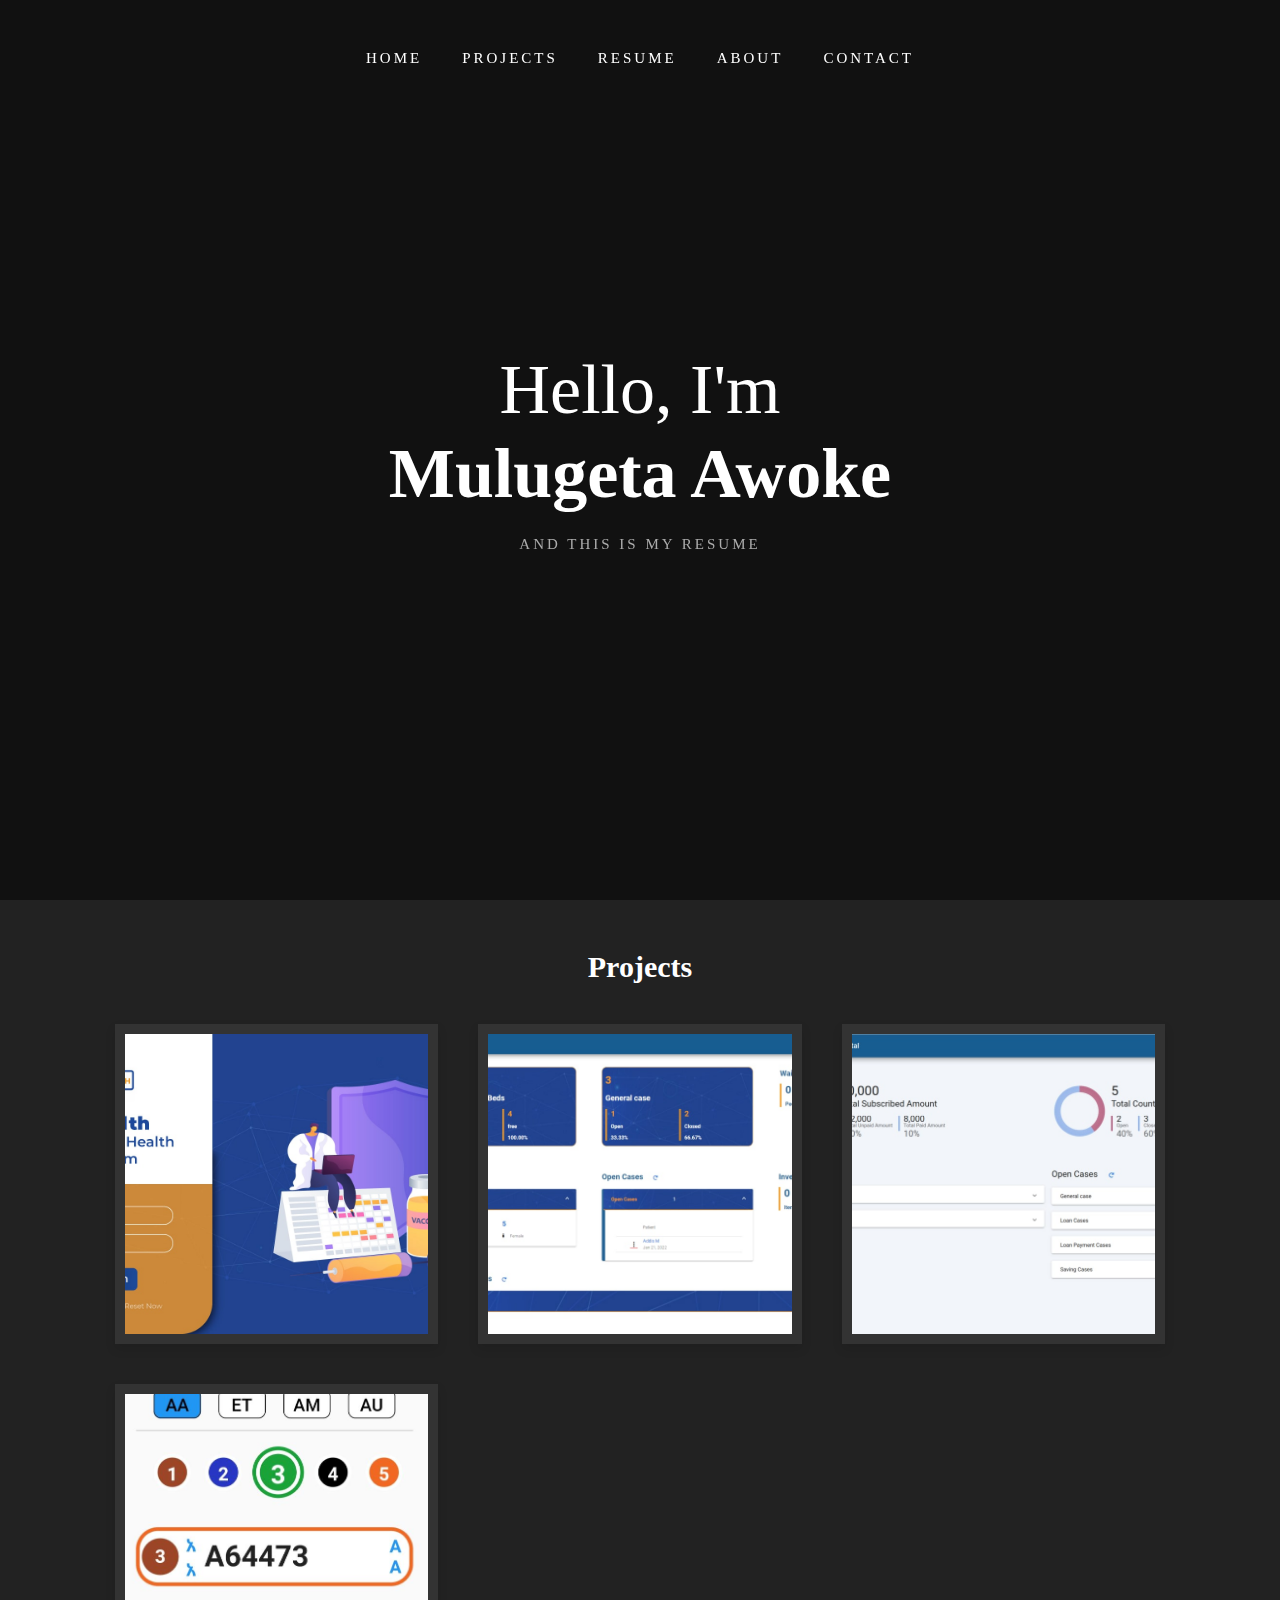
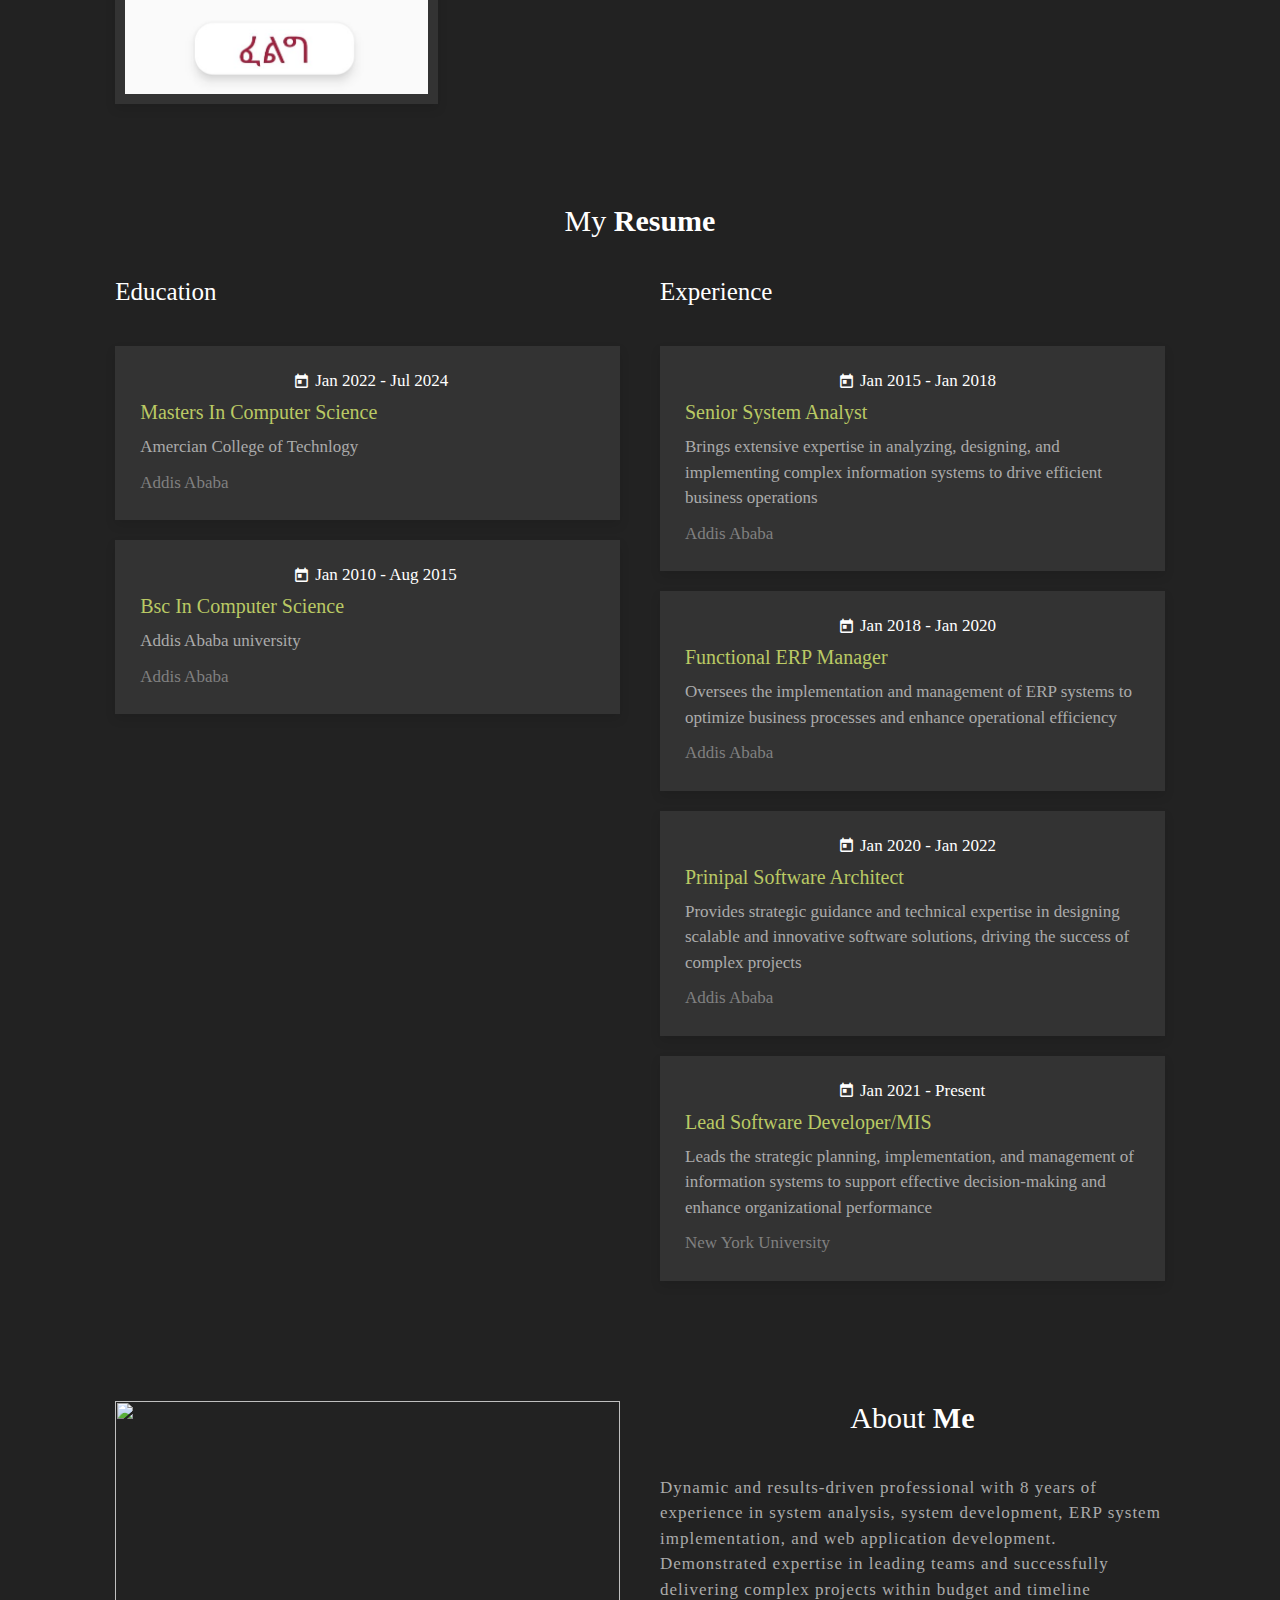
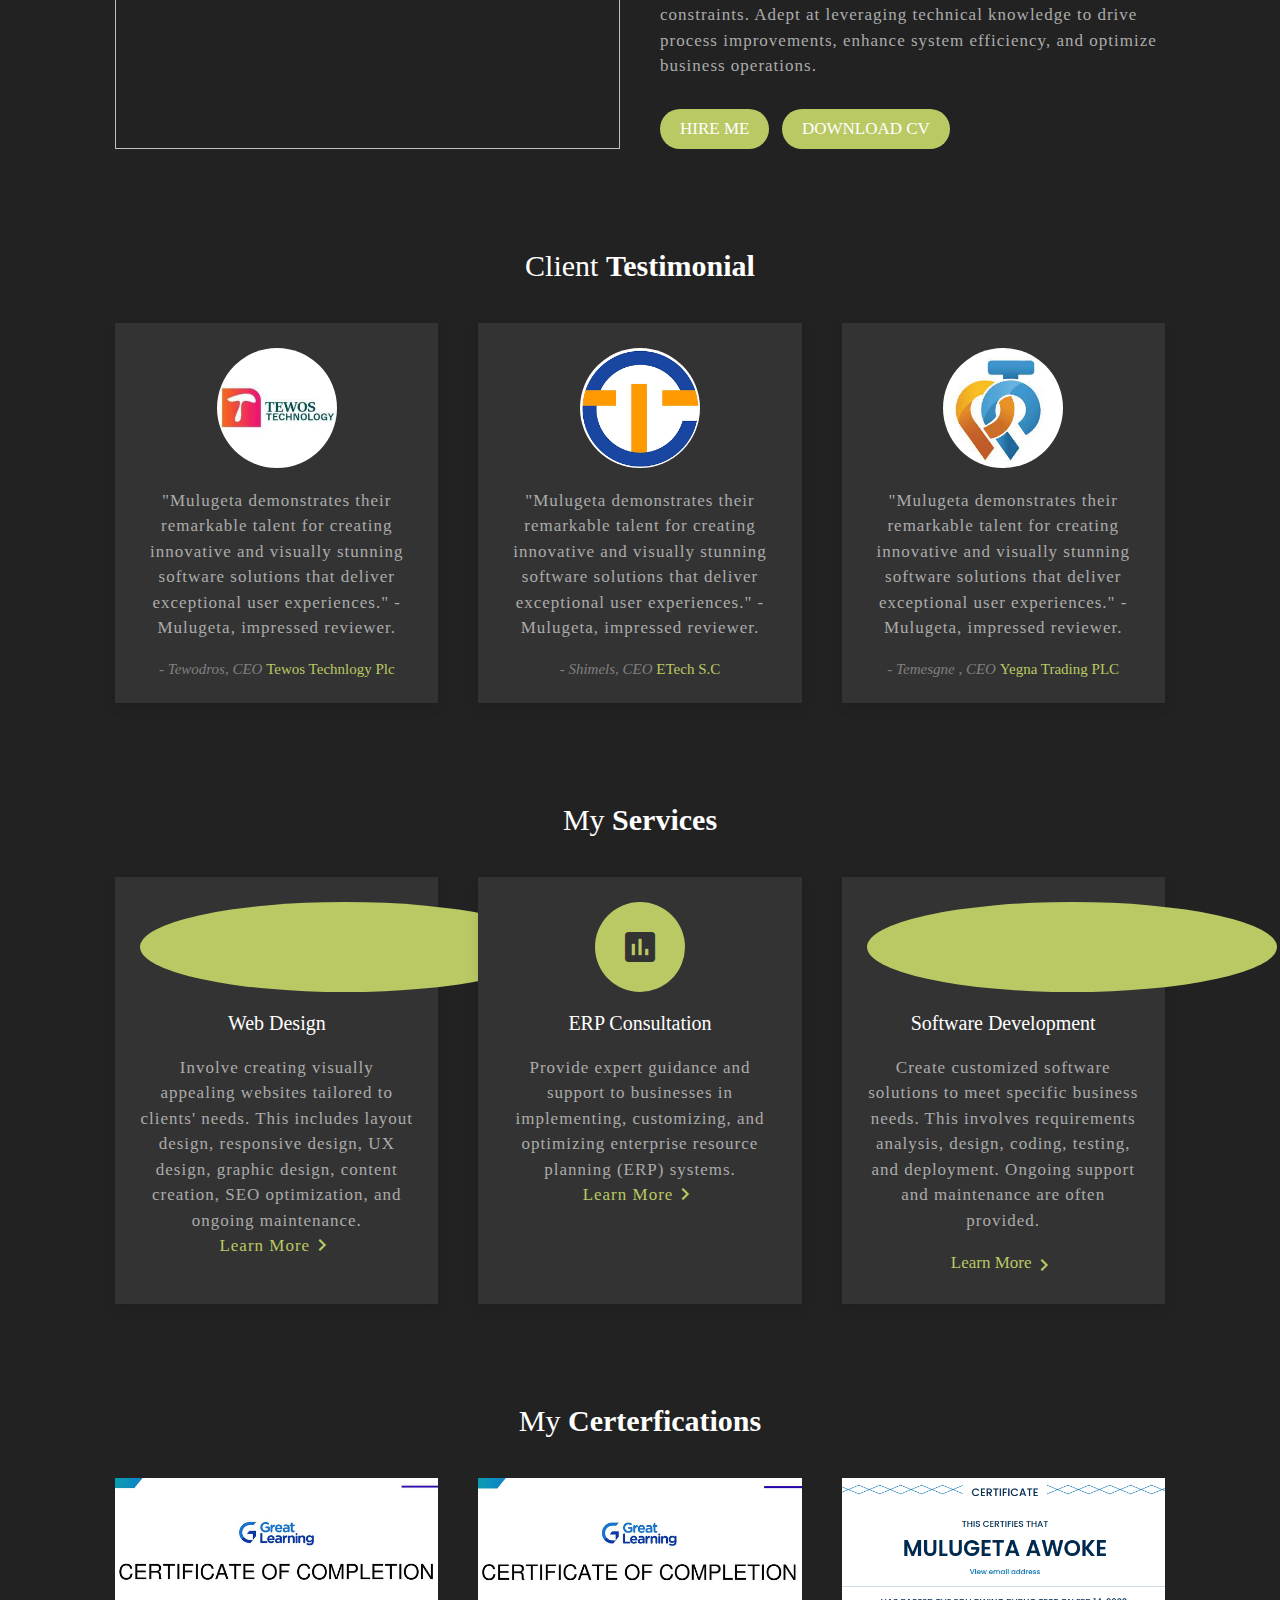
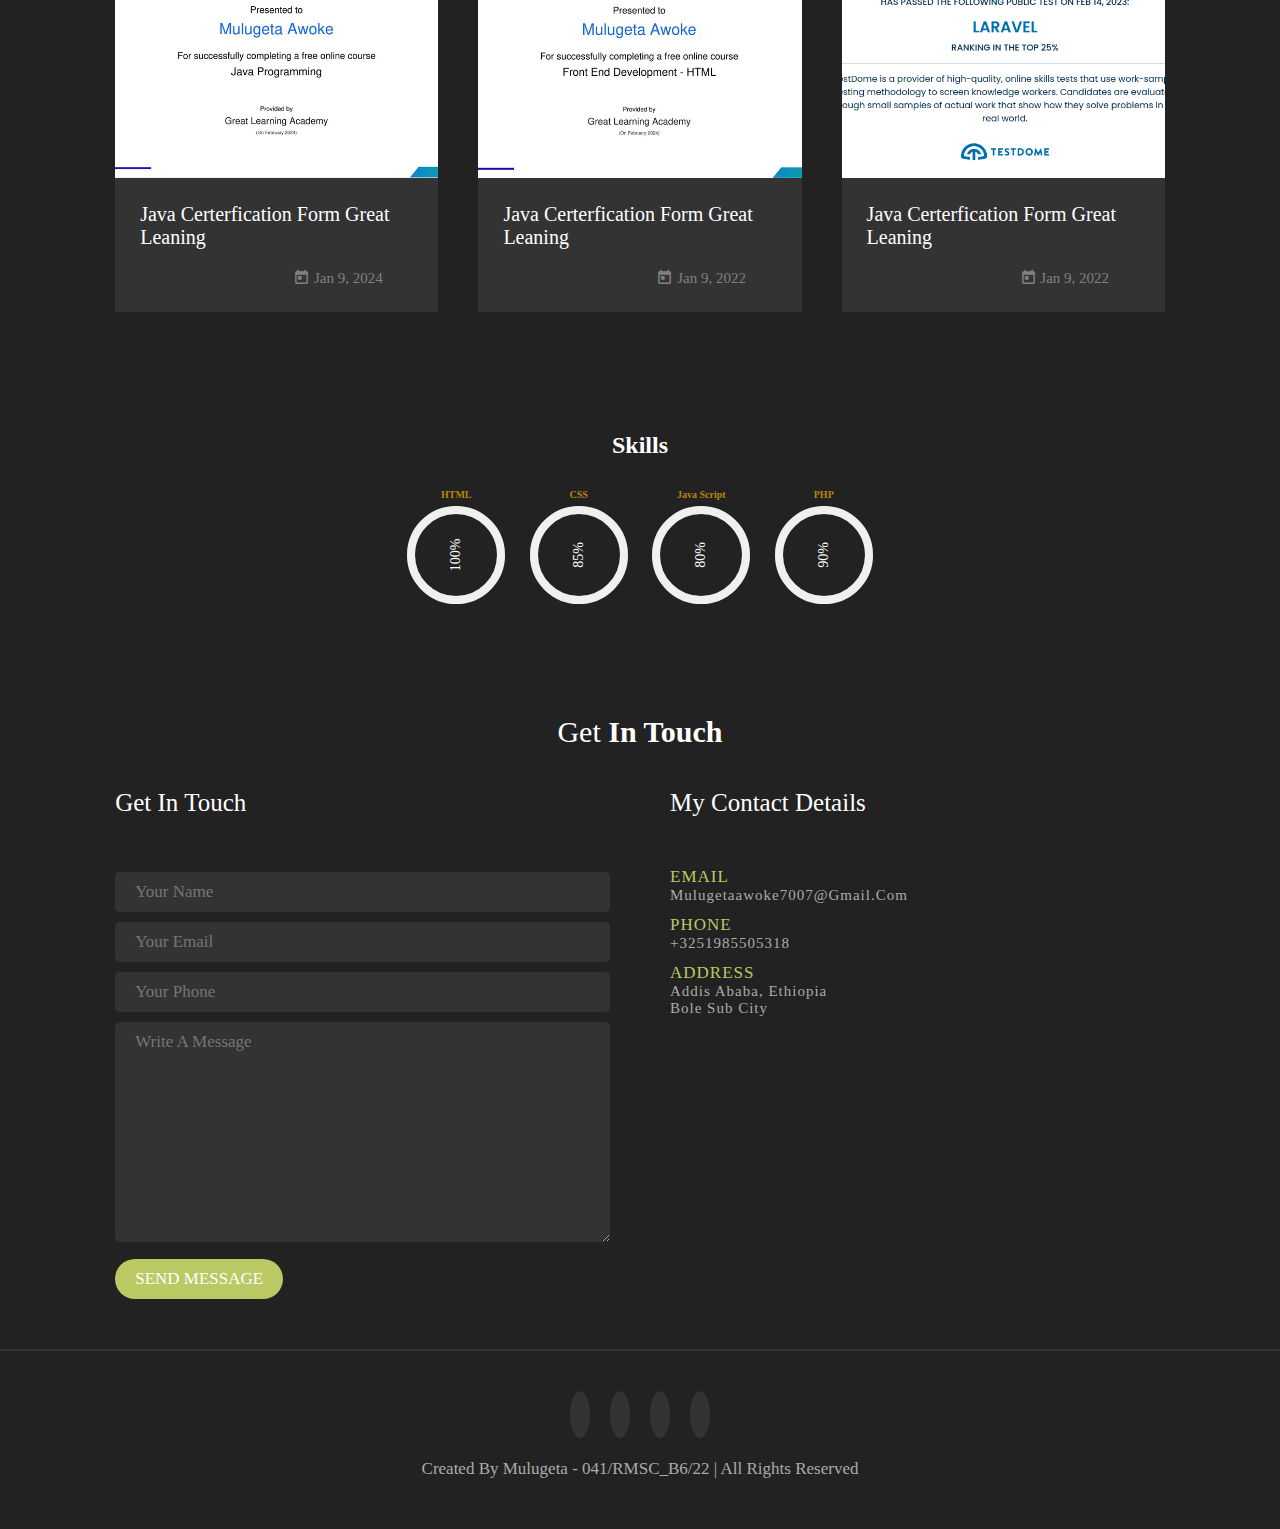
==== commit b279f253: "customize existing portifilo" ====
--- a/index.html
+++ b/index.html
@@ -18,7 +18,7 @@
         <a><i class="menu material-icons"> menu </i></a>
         <nav class="navbar">
             <a href="#">home</a>
-            <a href="#portfolio">portfolio</a>
+            <a href="#portfolio">Projects</a>
             <a href="#resume">resume</a>
             <a href="#about">about</a>
             <a href="#contact">contact</a>
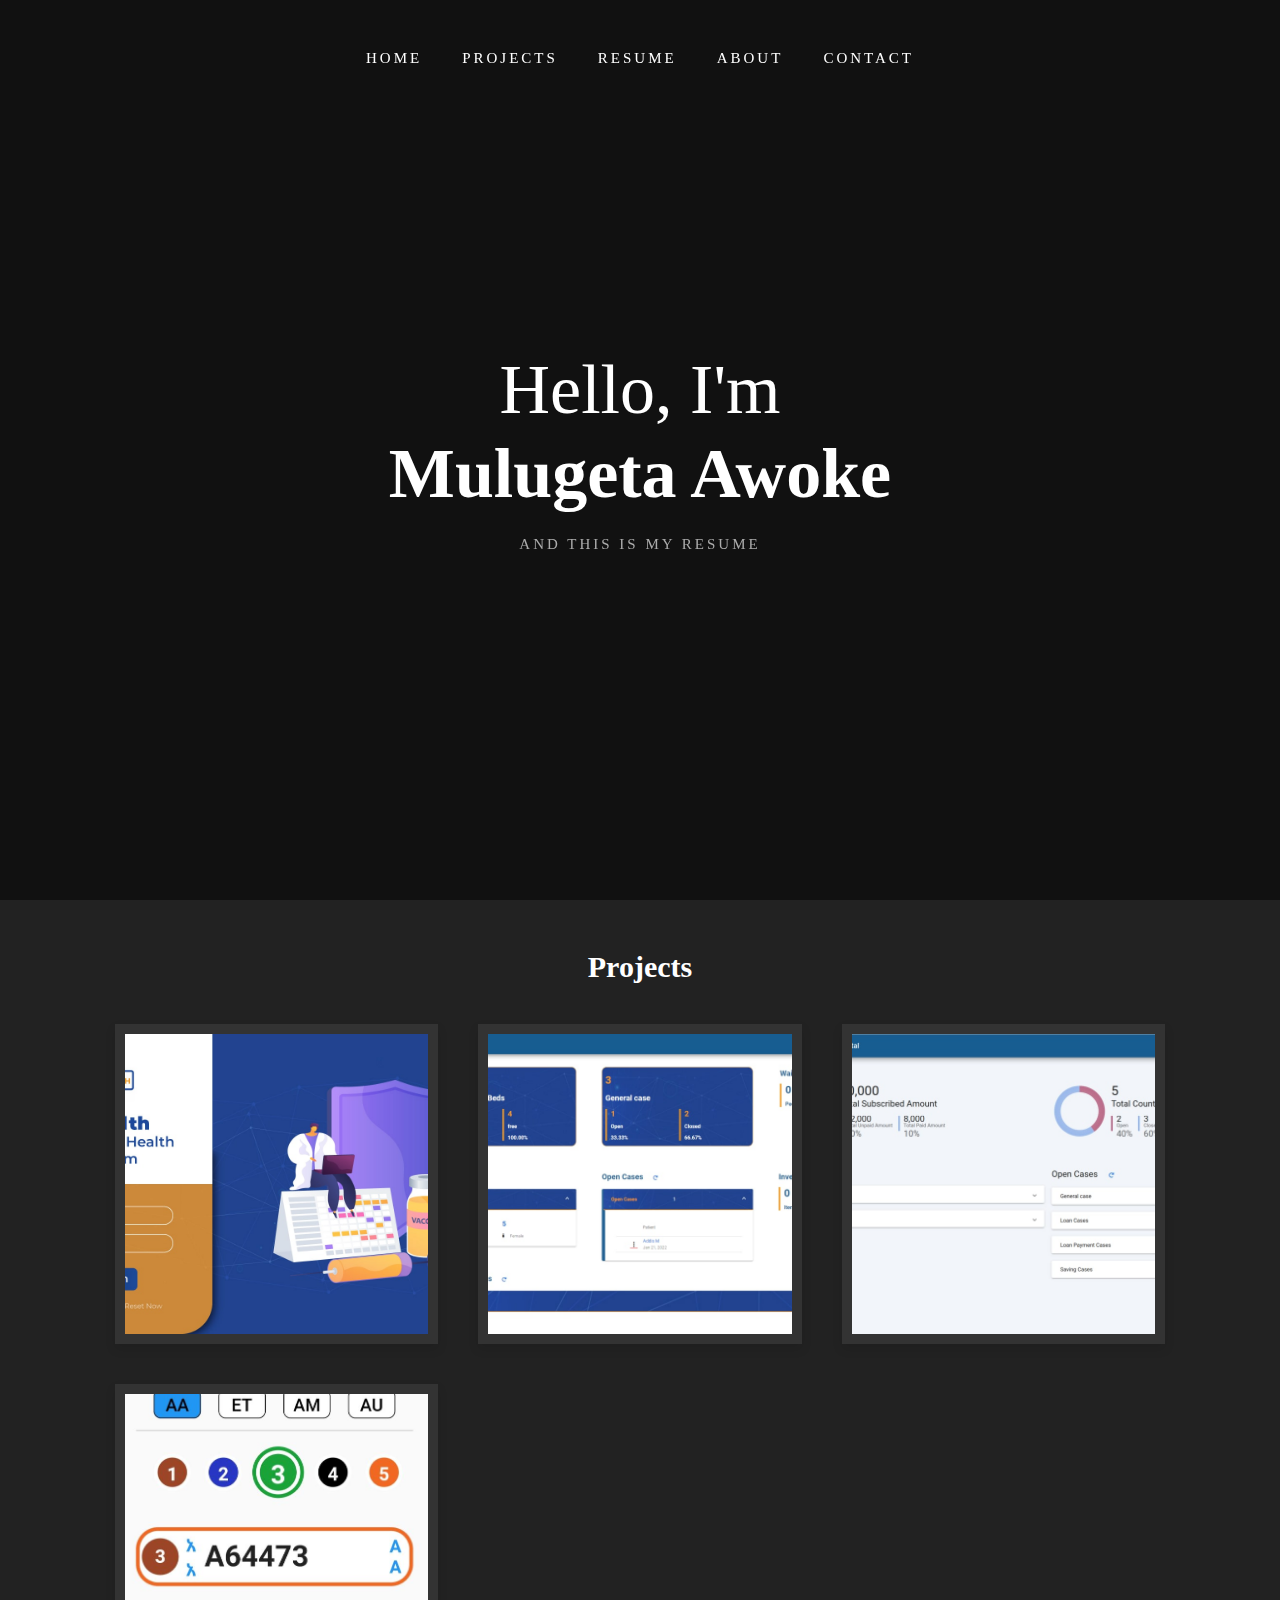
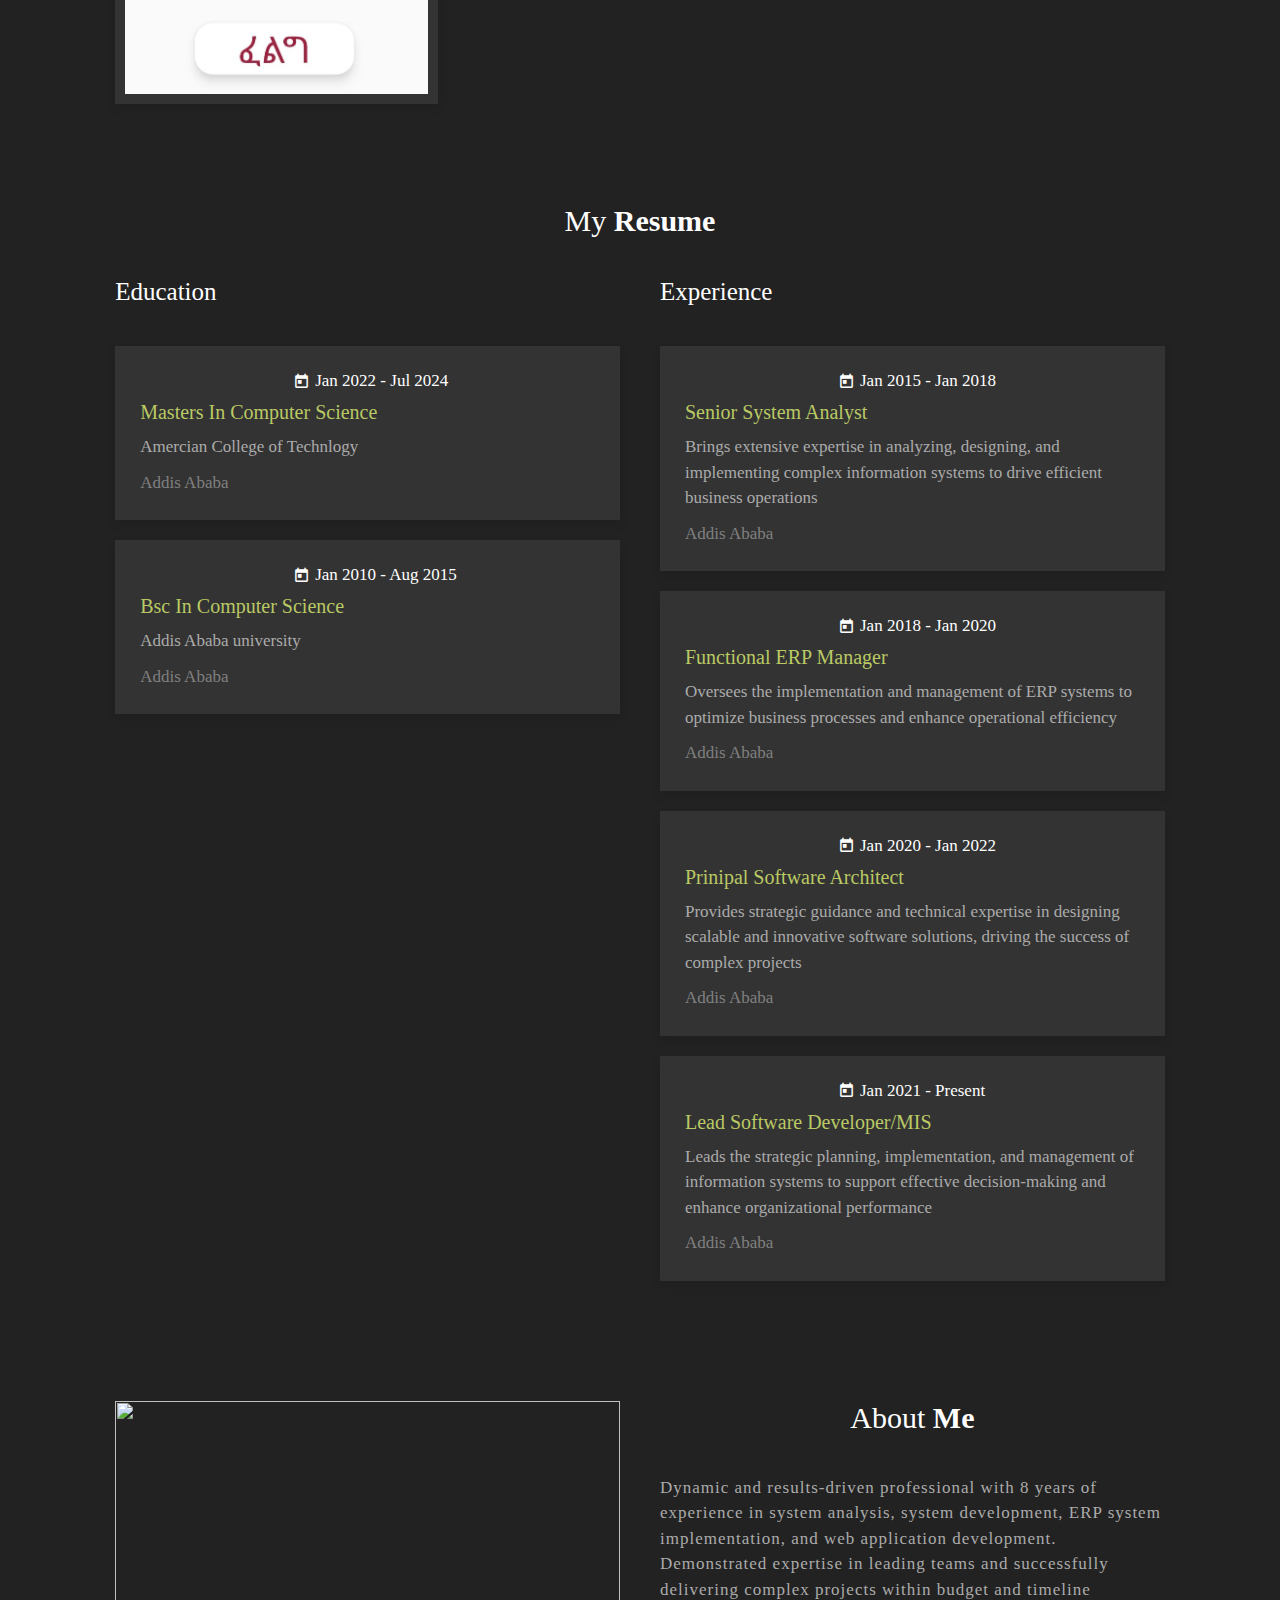
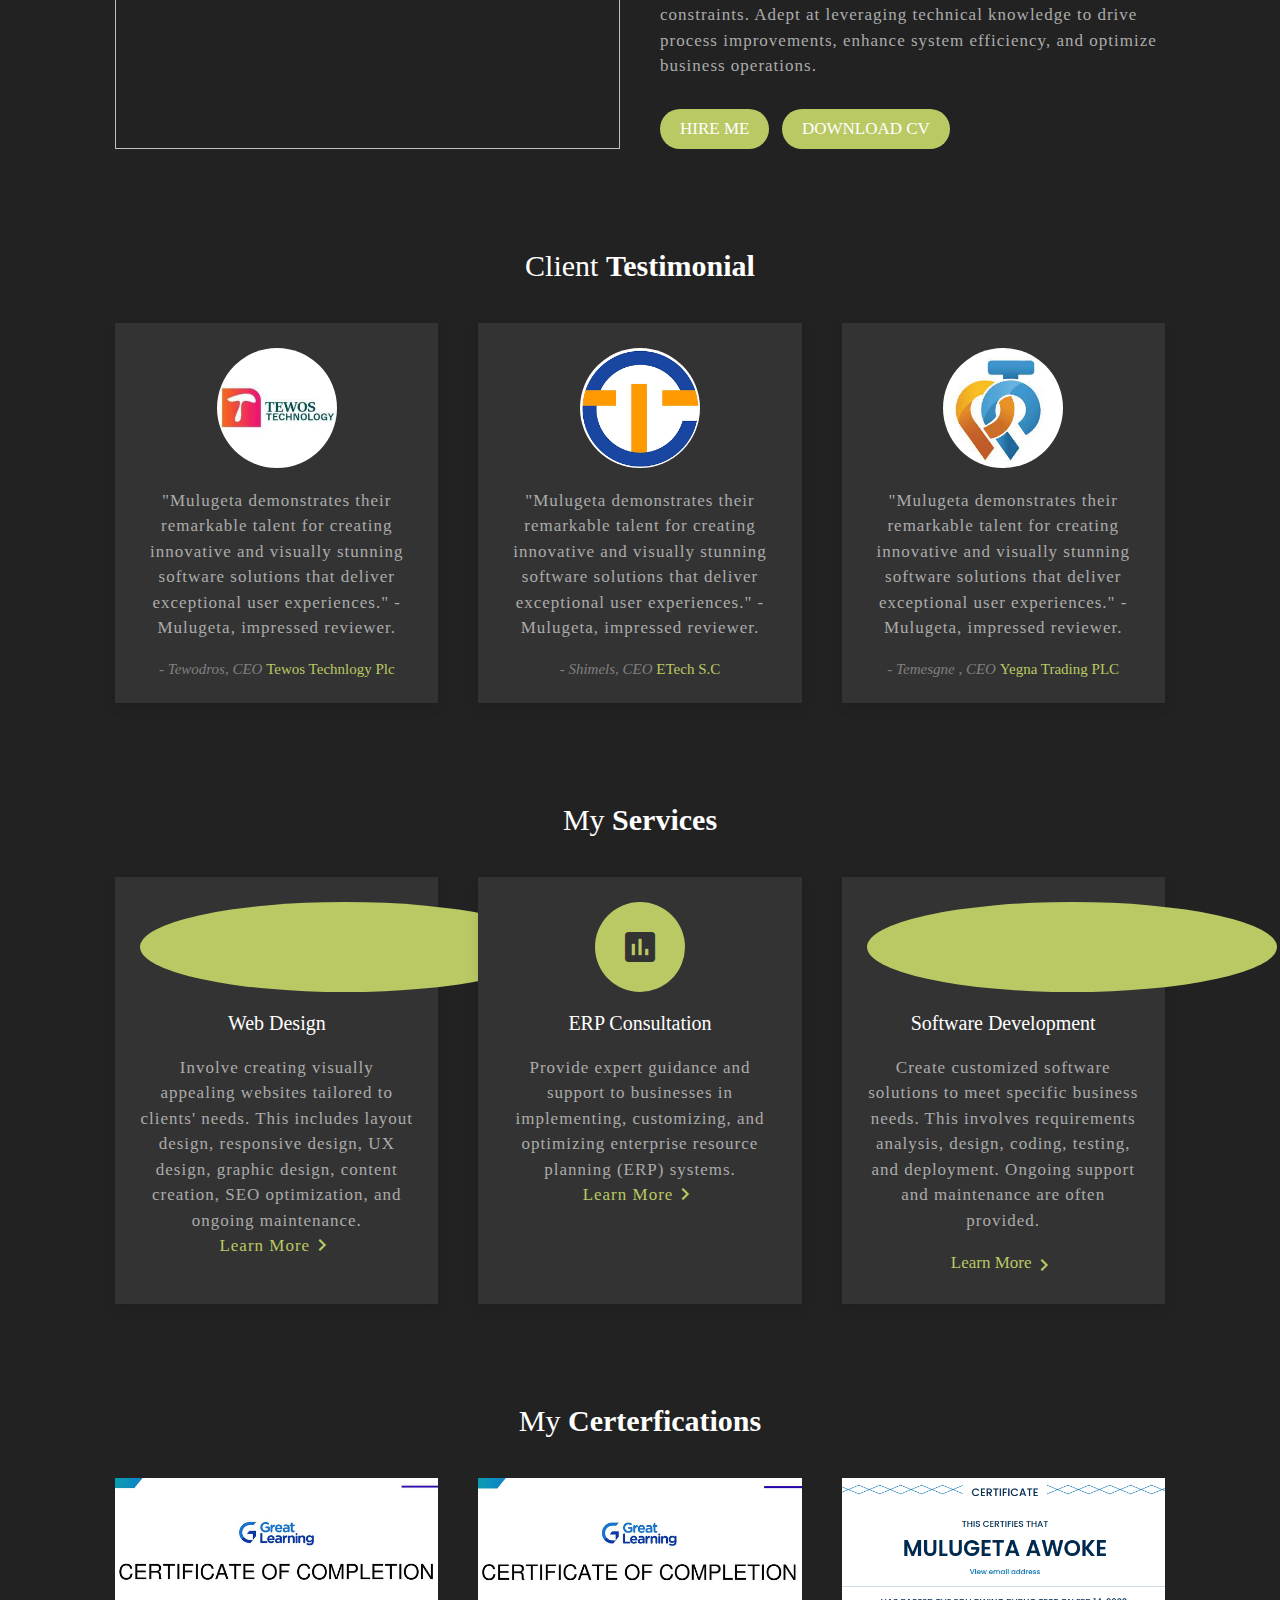
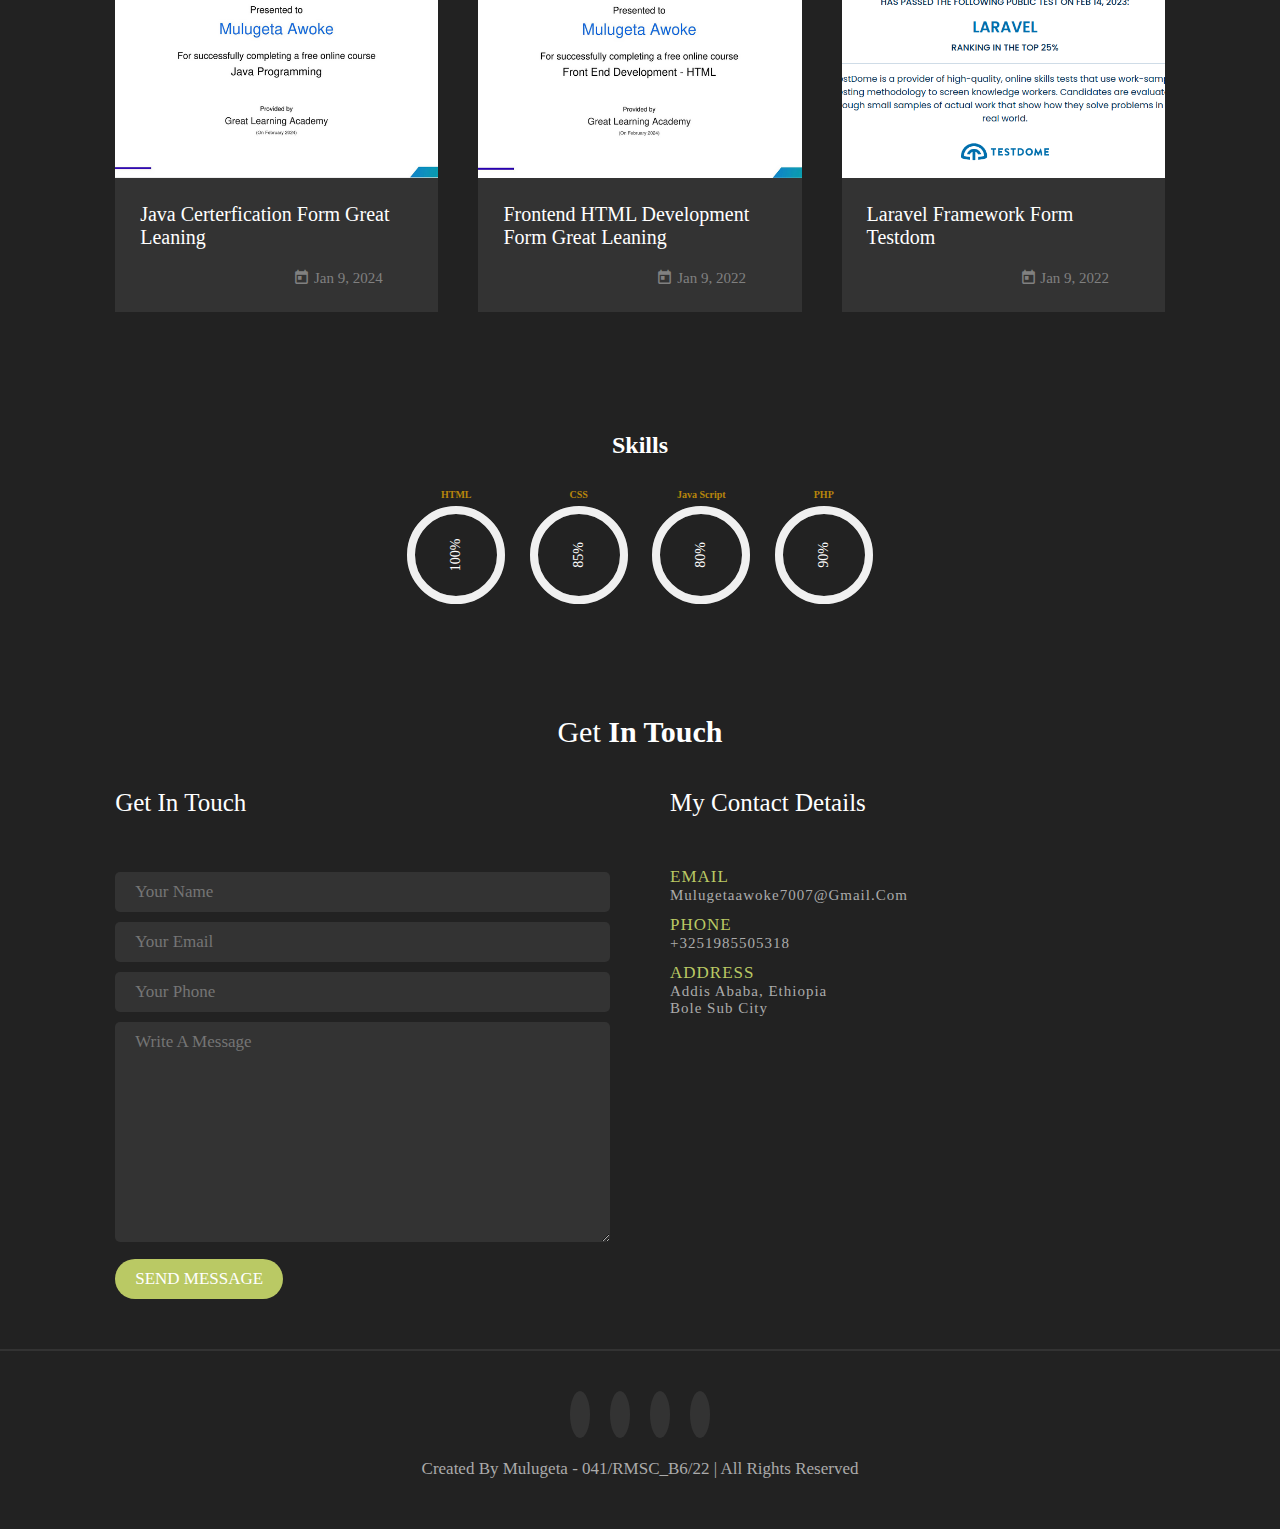
==== commit 3b083839: "simple tocuh" ====
--- a/index.html
+++ b/index.html
@@ -135,7 +135,7 @@
                     <p>
                         Leads the strategic planning, implementation, and management of information systems to support effective decision-making and enhance organizational performance
                     </p>
-                    <p class="university">new york university</p>
+                    <p class="university">Addis Ababa</p>
                 </div>
             </div>
         </div>
@@ -255,7 +255,7 @@
                     <img src="images/post-2.png" alt="" />
                 </div>
                 <div class="content">
-                    <h2>Java Certerfication form Great Leaning</h2>
+                    <h2>Frontend HTML Development form Great Leaning</h2>
 
                     <span><i class="material-icons"> calendar_today </i> Jan 9, 2022</span>
 
@@ -266,7 +266,7 @@
                     <img src="images/post-3.png" alt="" />
                 </div>
                 <div class="content">
-                    <h2>Java Certerfication form Great Leaning</h2>
+                    <h2>Laravel Framework form Testdom</h2>
 
                     <span><i class="material-icons"> calendar_today </i> Jan 9, 2022</span>
 
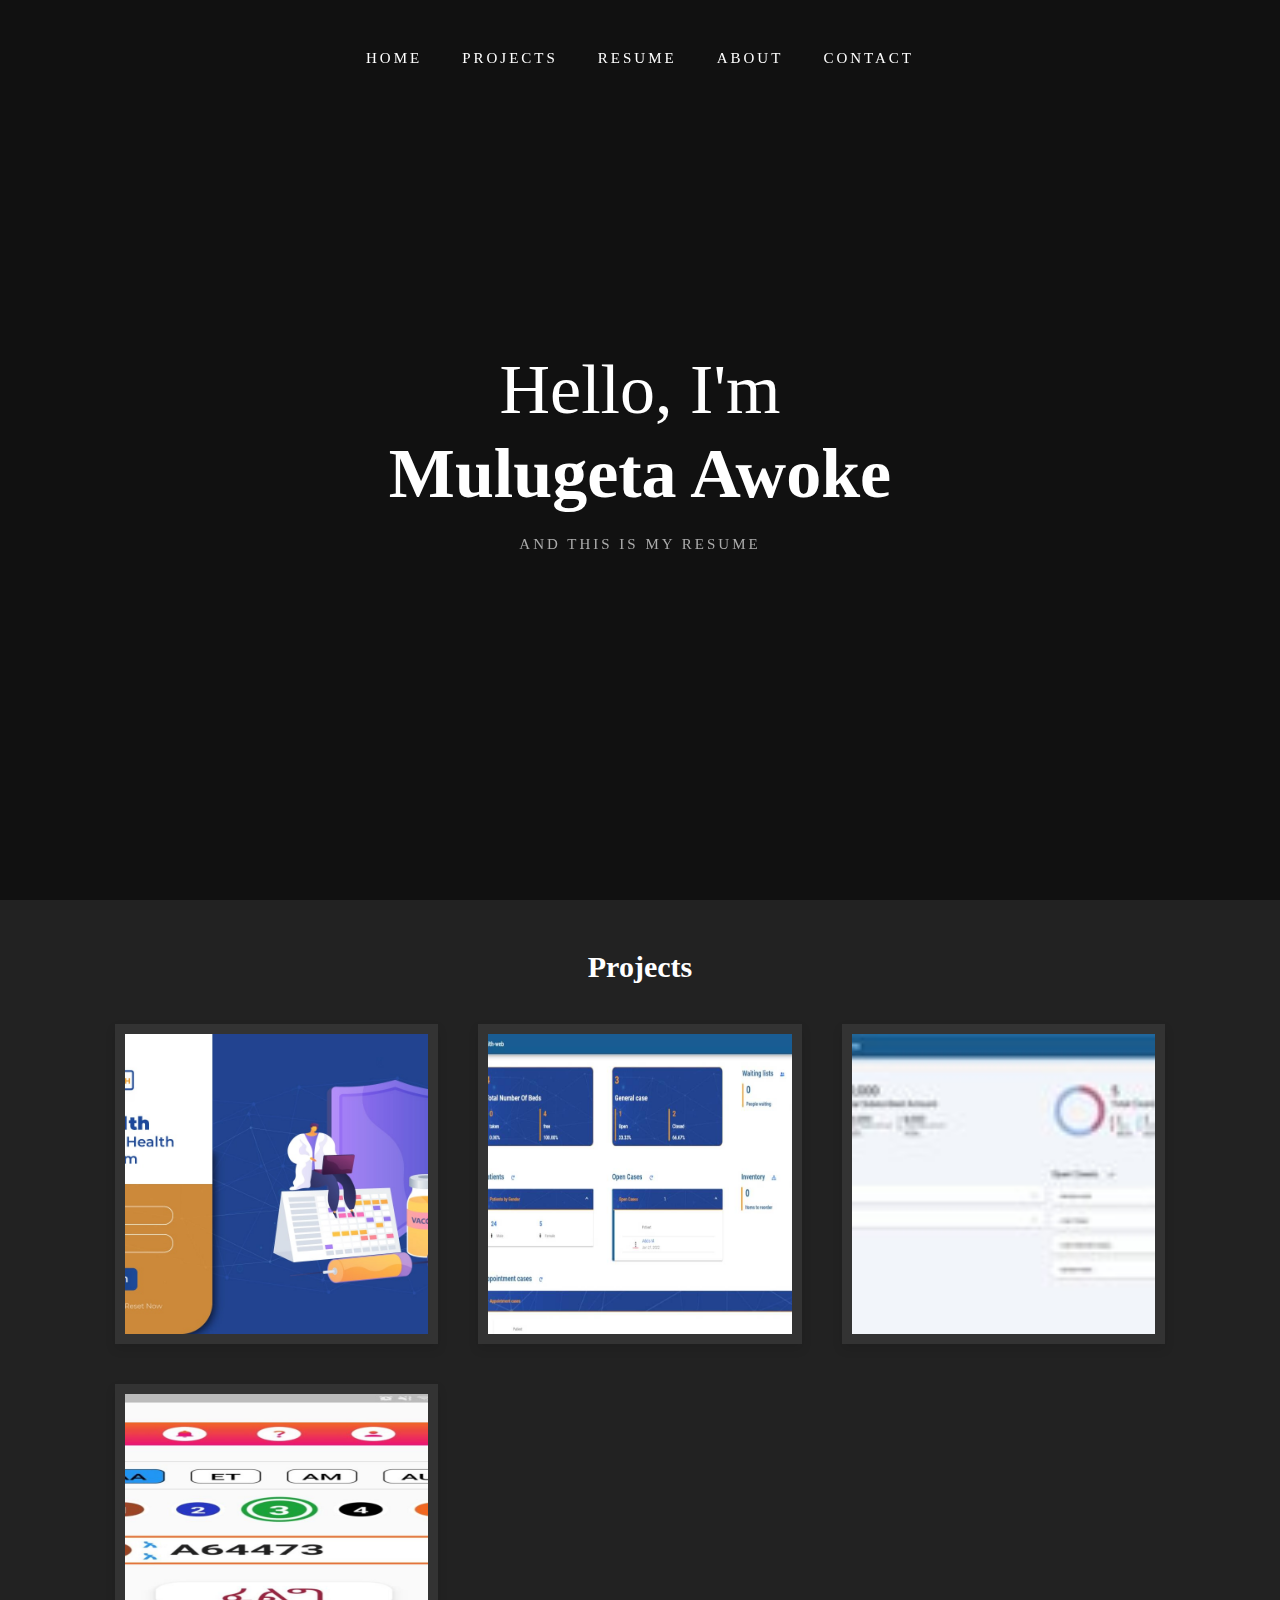
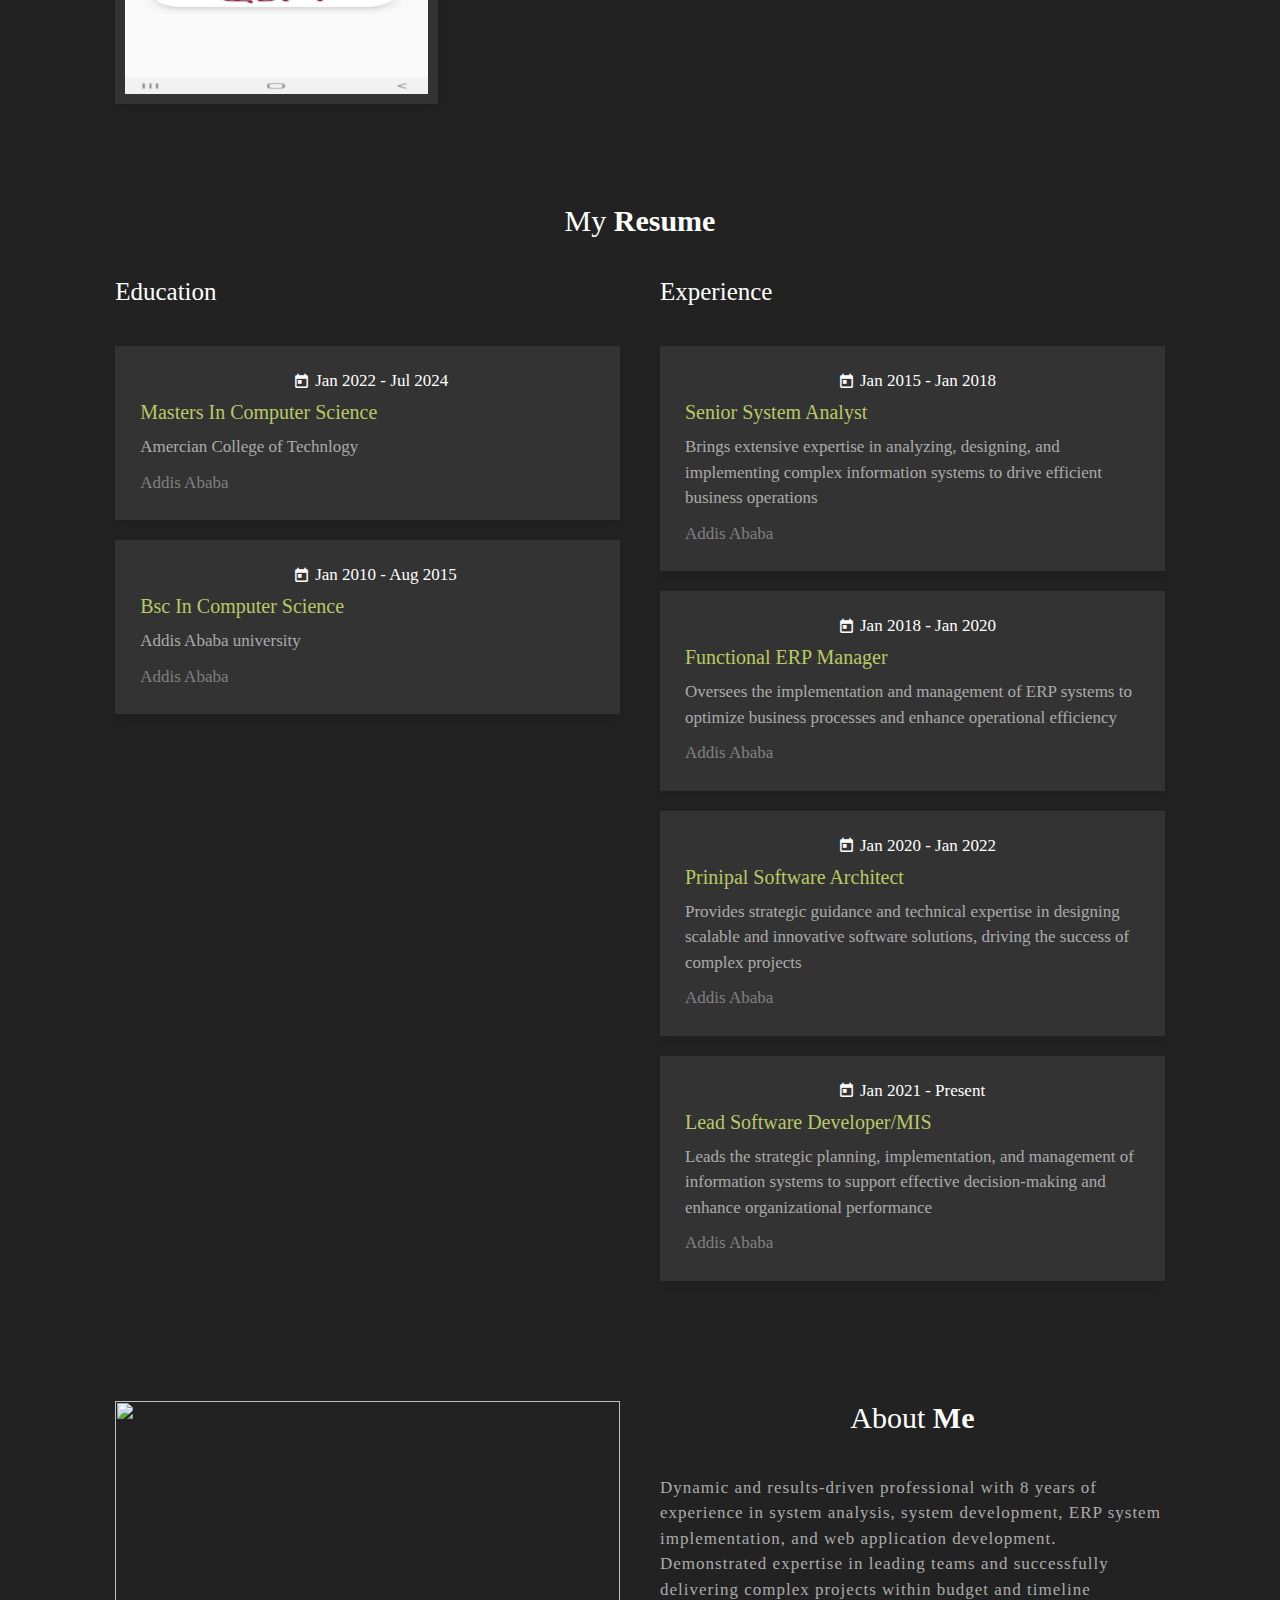
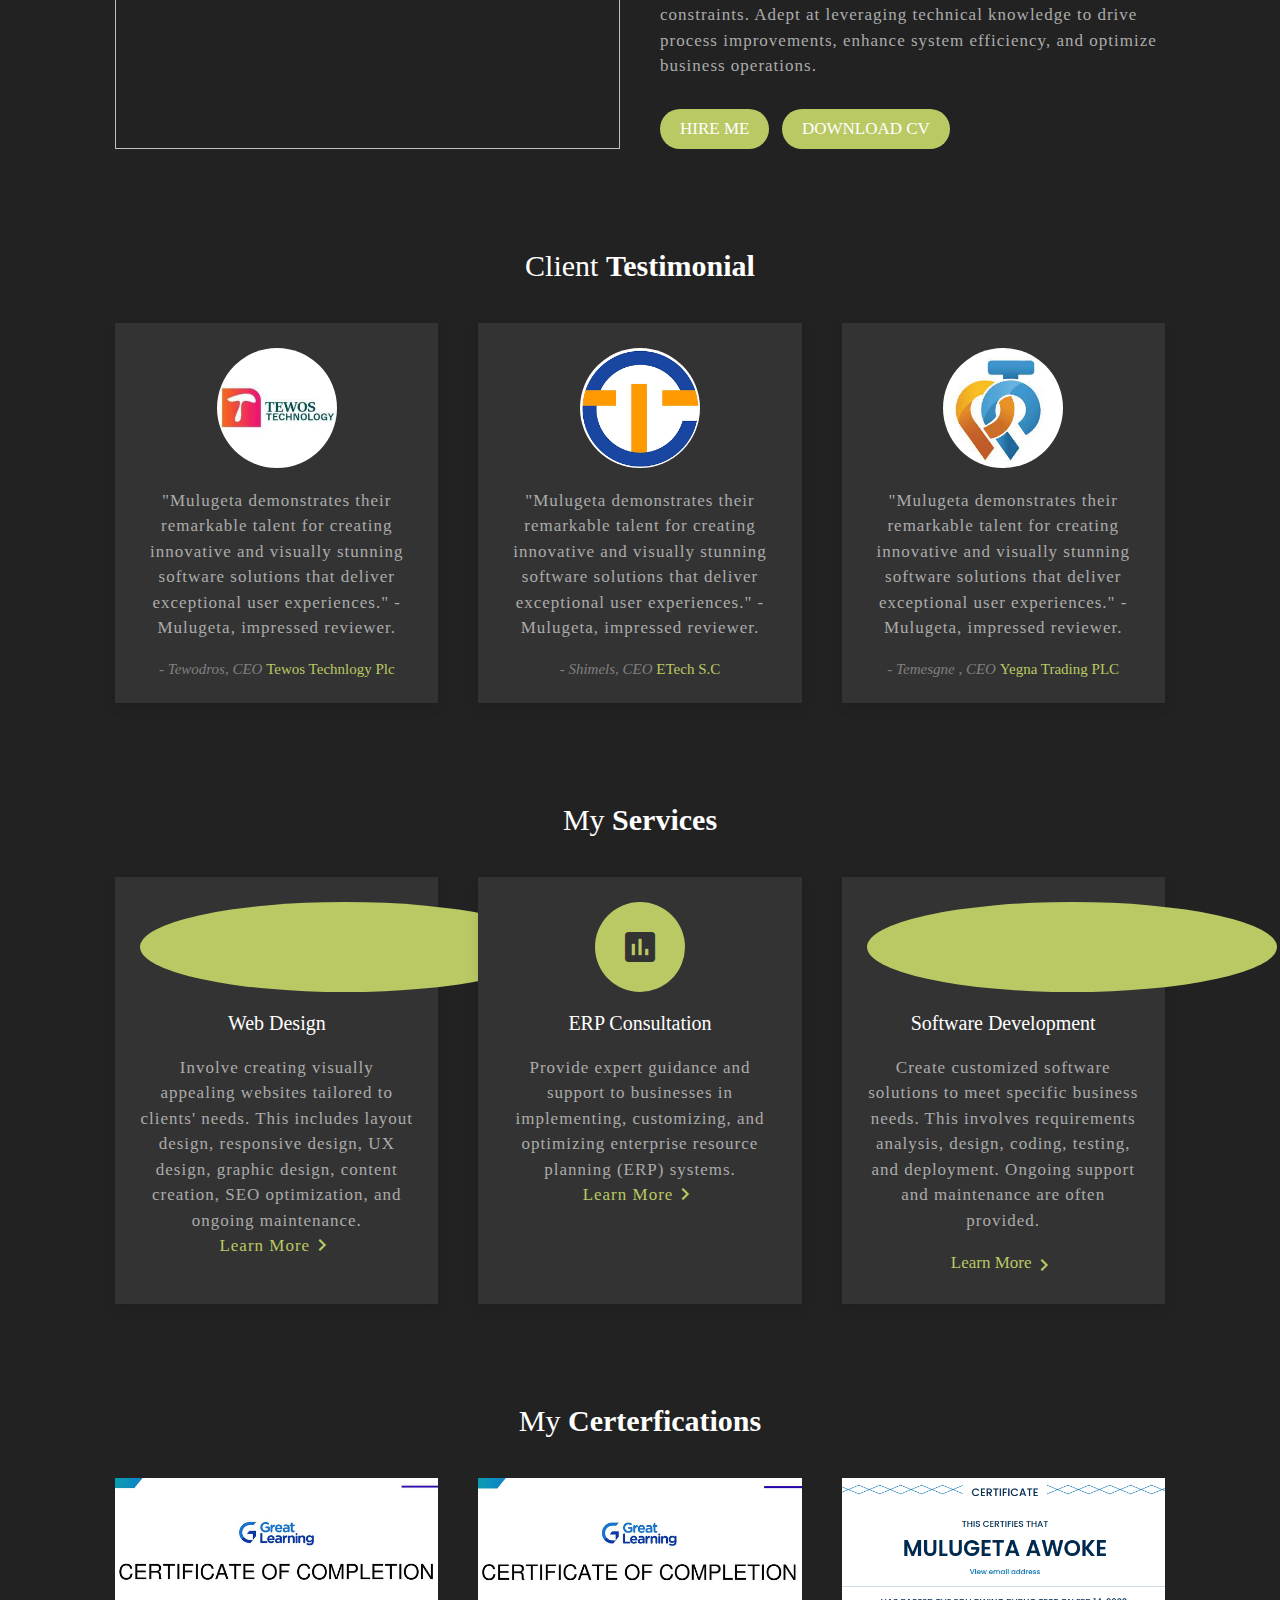
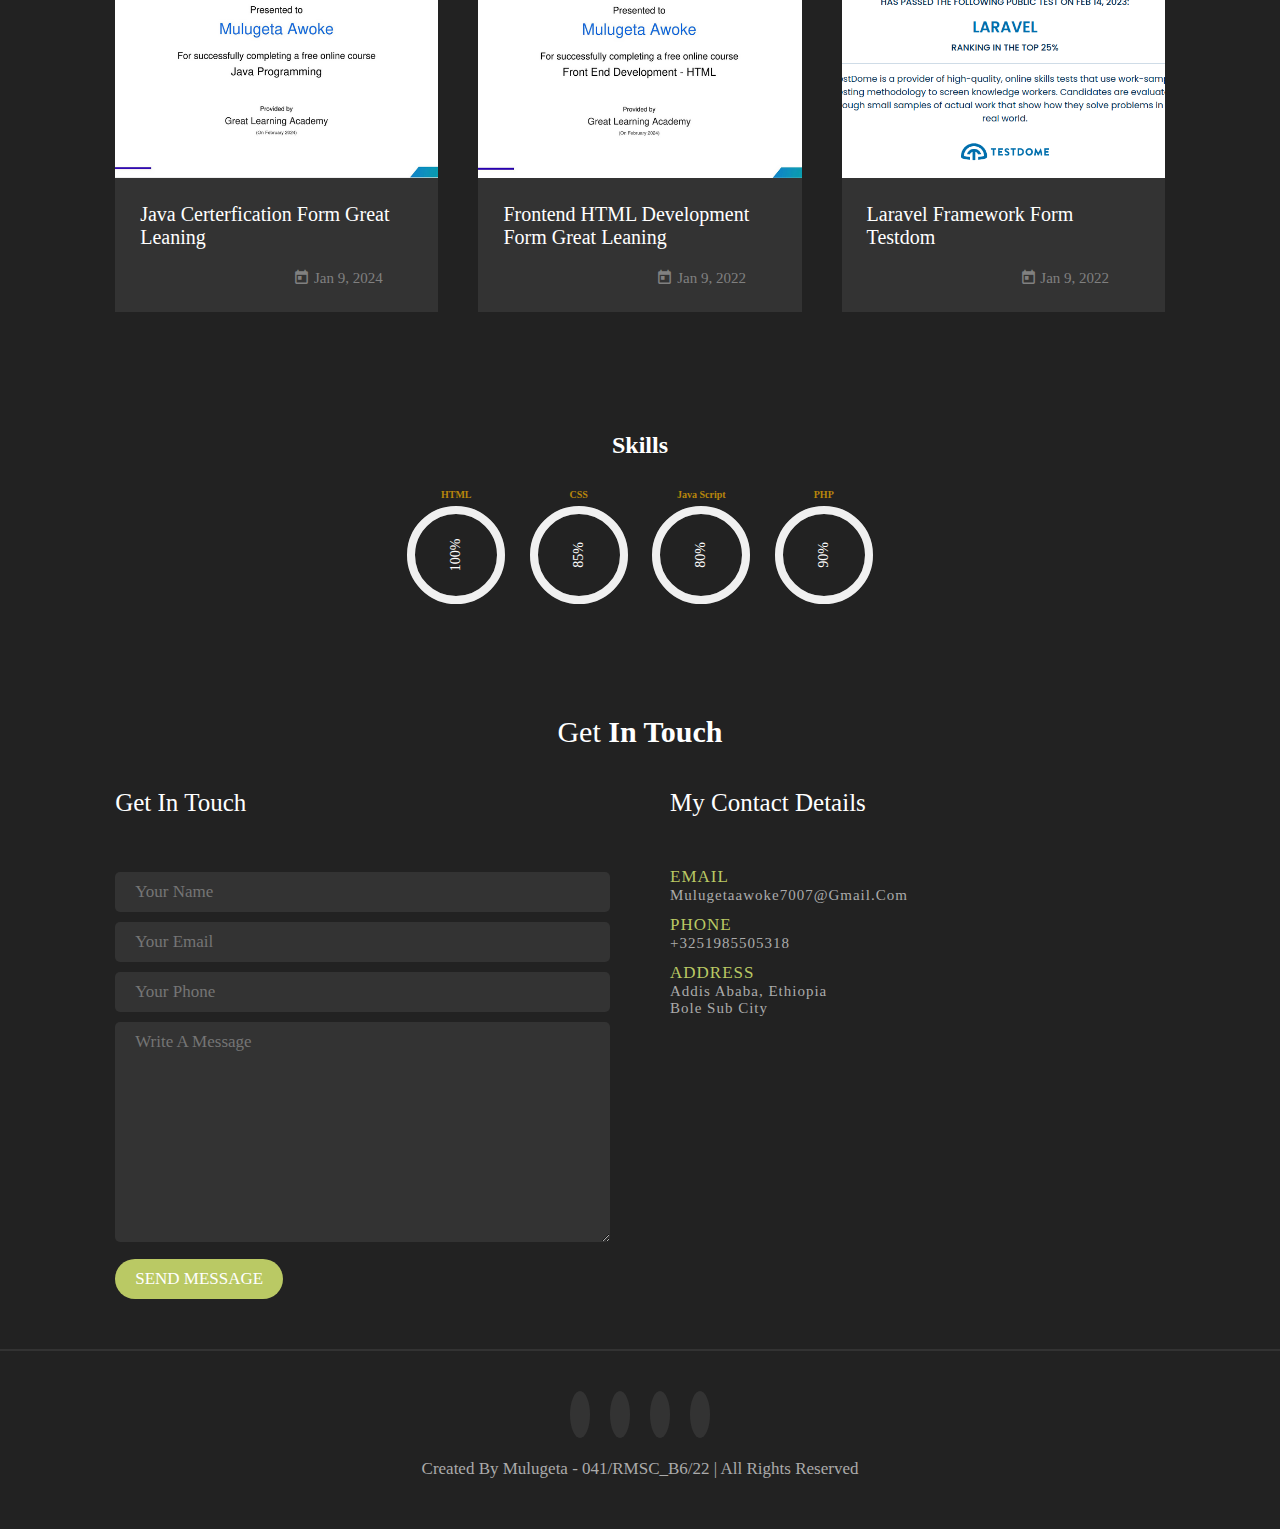
==== commit 570f998e: "update project images" ====
--- a/index.html
+++ b/index.html
@@ -51,7 +51,7 @@
             </div>
             <div class="box">
                 <div class="image">
-                    <img src="images/portfolio-2.jpeg" alt="" />
+                    <img src="images/portfolio-2.jpg" alt="" />
                     <div class="content">
                         <h2>Share Holders Managment system </h2>
                     </div>
@@ -67,7 +67,7 @@
             </div>
             <div class="box">
                 <div class="image">
-                    <img src="images/portfolio-4.jpeg" alt="" />
+                    <img src="images/portfolio-4.jpg" alt="" />
                     <div class="content">
                         <h2>vehecle Inpection system </h2>
                     </div>
